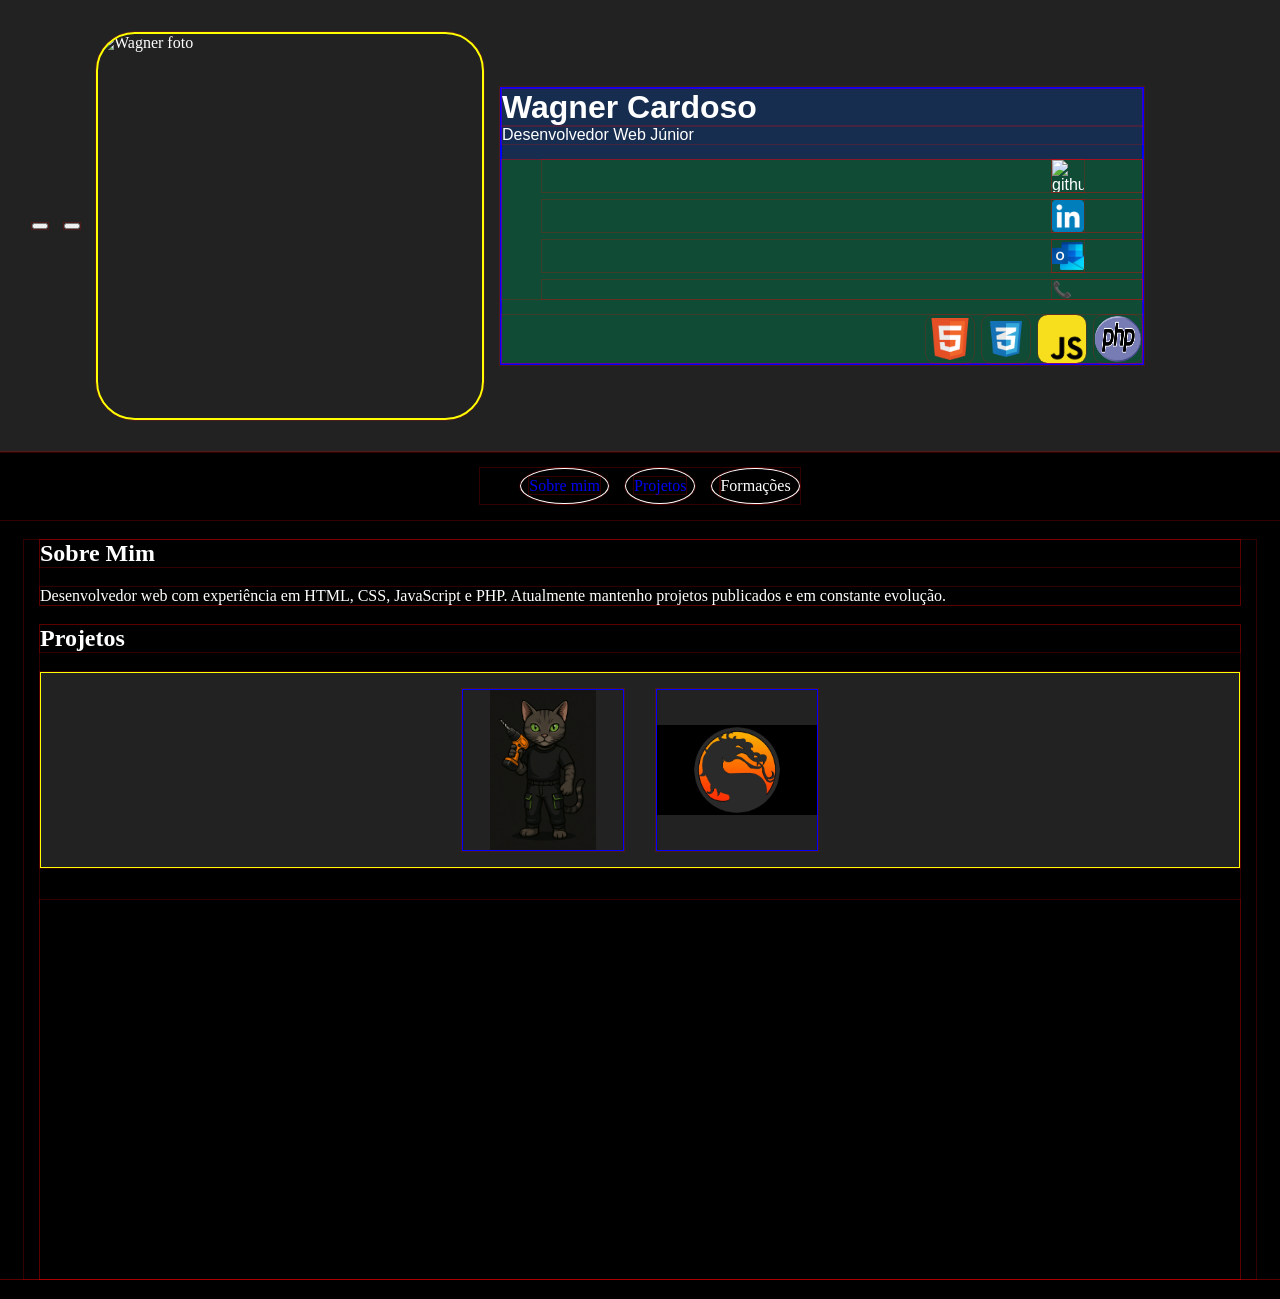
==== portfolio.html @ 2dee3a79 "Portfólio: Hero fade, sections fade concluídos, botao de idioma funcionando!" ====
<!DOCTYPE html>
<html lang="en">
    <head>
        <meta charset="UTF-8">
        <meta name="viewport" content="width=device-width, initial-scale=1.0">
        <link rel="stylesheet" href="portfolio.css">
        <title>Wagner Cardoso - Portfólio</title>
    </head>
    <body>
        
        <header class="hero" id="hero">
            <button data-language="pt"></button>
            <button data-language="en"></button>
            <img src="imagens/github.png" id="hero-image" alt="Wagner foto">

            <div class="hero-feats">
                <h1>Wagner Cardoso</h1>
                <p id="languages-p">Desenvolvedor Web Júnior</p>
                <div class="hero-links">
                    <ul>
                        <li>
                            <a href="https://github.com/wagner-lc">
                                <img src="imagens/github.png" title= "GitHub" alt="github logo">
                                <span>https://github.com/wagner-lc</span>
                            </a>
                        </li>
                        <li>
                            <a href="https://www.linkedin.com/in/wagnercardoso7/">
                                <img src="imagens/linkedin.webp" title= "LinkedIn" alt="linkedin logo">
                                <span>https://www.linkedin.com/in/wagnercardoso7/</span>
                            </a>
                        </li>
                        <li>
                            <div class="links">
                                <img src="imagens/outlook.webp" title= "E-mail" alt="e-mail outlook">
                                <span> wagnerlc07@hotmail.com</span>
                            </div>
                        </li>
                        <li>
                            <div class="links" title="Contato">📞 
                                <span> +351 932 315 890</span>
                            </div>
                        </li>
                    </ul>
                    <div class="tech">
                        <img src="imagens/html.webp" title= "HTML" alt="html">
                        <img src="imagens/css.webp" title= "CSS" alt="css">
                        <img src="imagens/js.webp" title= "JavaScript" alt="js">
                        <img src="imagens/php.webp" title= "PHP" alt="php">
                    </div>
                </div>
            </div>
        </header>
        <nav class="menu-nav" id="menu-nav">
            <ul>
                <li><a href="#about" title="Sobre mim" class="about-title">Sobre mim</a></li>
                <li><a href="#projects" title="Projetos" class="project-title">Projetos</a></li>
                <li><a href="#formations" title="Formações"></a>Formações</li>
            </ul>
        </nav>
        <header class="hero-shrink" id="hero-shrink">
            <div class="hero-feats-shrink">
                <h1>Wagner Cardoso</h1>
                <nav class="menu-nav-shrink">
                    <ul>
                        <li><a href="#about" title="Sobre mim" class="about-title">Sobre mim</a></li>
                        <li><a href="#projects" title="Projetos" class="project-title">Projetos</a></li>
                        <li><a href="#formations" title="Formações"></a>Formações</li>
                    </ul>
                </nav>
                <div class="hero-links-shrink">
                    <ul>
                        <li>
                            <a href="https://github.com/wagner-lc">
                                <img src="imagens/github.png" title= "wagner-lc" alt="github logo">
                            </a>
                        </li>
                        <li>
                            <a href="https://www.linkedin.com/in/wagnercardoso7/">
                                <img src="imagens/linkedin.webp" title= "wagnercardoso7" alt="linkedin logo">
                            </a>
                        </li>
                        <li>
                            <div class="links-shrink">
                                <img src="imagens/outlook.webp" title= "wagnerlc07@hotmail.com" alt="e-mail outlook">
                            </div>
                        </li>
                        <li>
                            <div class="links-shrink" title="+351 932 315 890">📞 
                            </div>
                        </li>
                    </ul>
                </div>
            </div>

        </header>
        <main>
            <section class="about" id="about">
                <h2>Sobre Mim</h2>
                <p>
                    Desenvolvedor web com experiência em HTML,
                    CSS, JavaScript e PHP. Atualmente mantenho
                    projetos publicados e em constante evolução.
                </p>
            </section>

            <section id="projects" class="projects">

                <h2>Projetos</h2>

                <section class="project-card">

                    <img
                        src="imagens/gatman.jpeg"
                        data-project="gatman"
                    >

                    <img
                        src="imagens/wortal-kombat.png"
                        data-project="wortalkombat"
                    >

                </section>
                <section class="project-details">

                    <h3 id="project-title" class="project-part"></h3>
                    <div id="project-gallery" class="project-part">
                        <img id="gallery-preview">
                        <div id="gallery-preview-text" class="gallery-part"></div>
                    </div>
                    <div id="gallery-thumbs" class="project-part"></div>
                    <div id="project-tech" class="project-part"></div>
                    <div class="project-links project-part" >
                        <a id="project-site" target="_blank">Ver Site</a>
                        <a id="project-github" target="_blank">GitHub</a>
                    </div>

                </section>
            </section>
        </main>
        
    </body>
    <script src="portfolio.js"></script>
</html>
---- portfolio.css ----
/* ==========================
   ROOT
========================== */

:root {

  /* cores */
  --cor-azul: #007bff;
  --cor-verde: #3ab826;
  --cor-verde-hover: #29801c;
  --cor-vermelho: #dc3545;
  --cor-vermelho-hover: #92242f;
  --cor-amarelo: yellow;
  --cor-amarelo-hover: #926f06;
  --cor-preto: black;
  --cor-branco: #ffffff;
  --cor-cinza: #f0f0f0;
  --cor-cinza-hover: #2f2f2f;
  --cor-header: black;
  --cor-form: white;
  --cor-form2: #f0f0f0;
  --cor-font: black;
  --cor-ending-p:#2424246a;

  /* ------------------ Espaçamentos ------------------ */
  --space-no: 0;
  --space-2xs: 0.25rem;
  --space-xs: 0.5rem;
  --space-sm: 1rem;
  --space-md: 1.5rem;
  --space-lg: 2rem;

  /* ------------------ Estrutura ------------------ */
  --header-h: clamp(3rem, 8vw, 10rem);
  --header-h-shrink: 2.5rem;

  --menu-h: 2rem;
  --menu-h-shrink: 1.5rem;

/* ------------------ Tipografia ------------------ */
--font-title: clamp(1.2rem, 2.5vw, 2rem);
--font-subtitle: clamp(1rem, 2vw, 1.4rem);
--font-intro: clamp(0.9rem, 2vw, 1.5rem);
--font-ending: clamp(0.7rem, 2vw, 1.5rem);
--font-text: 1rem;
--font-text-mobile: 0.5rem;

--lh-tight: 1.2;
--lh-normal: 1.6;
--lh-loose: 1.75;

--measure-text: 65ch;
--measure-title: 30ch;

--gap-1: 1rem;
--gap-2: 2rem;
--gap-3: 3rem;
/* ------------------ Layout ------------------ */
  --layout-gap: var(--space-xs);
  --container-max: 1200px;
  --layout-max: 1200px;
  --layout-padding: min(1rem, 4vw);
  --float-size: 5rem;
  --float-size-mk-2: 6rem;
  --header-secao-mobile: 0rem;
  --header-secao-shrink: 5rem;

  --hero-height-shrink: 4rem;
}

/* ==========================
   BODY / LAYOUT
========================== */

*{
    outline:1px solid rgba(255,0,0,.2);
}
html {
    scroll-behavior: smooth;
}
body {
  background: var(--cor-preto);
  color: var(--cor-branco);
  margin: 0;
  /*overflow-x: hidden;*/
  max-width: 100%;
  width: 100%;
}

main{

    max-width:1200px;
    margin:auto;
    padding:0 var(--space-sm);

}
/* ==========================
   HERO
========================== */

.hero {
  display: flex;
  align-items: center;
  justify-content: flex-start;
  gap: var(--gap-1);

  width: 100%;
  max-width: 100%;
  overflow: hidden;

  margin: 0 auto;
  padding: 2rem;

  transition: .3s ease;
  
}
#hero-image{
  border: solid 2px yellow;
  width: 30%;
  aspect-ratio: 1;
  border-radius: 10%;
}

.hero p, .hero h1{
  margin: 0;
}

.hero-feats{
  border: solid 2px blue;
  width: 50%;
  font-family: Arial, Helvetica, sans-serif;
}

.hero-links li{
  display: flex;
  align-items: center;
  justify-content: flex-end;
  margin: 0.5rem 0;
  list-style: none;
}

.hero-links a, .links {
  display: flex;
  align-items: center;
  justify-content: space-between;
  width: 15%;

  color: var(--cor-branco);
  margin: 0;

  text-decoration: none;
  
}

.hero-links img{
  width: 32px;
  aspect-ratio: 1;
}

.hero-links a span, .links span {
  width: 100%;
  overflow: hidden;
  white-space: nowrap;
  opacity: 0;
  transform: translateX(10px);
  transition: opacity 0.3s ease, transform 0.3s ease;
}

.tech{
  display: flex;
  justify-content: flex-end;
  gap: 0.5rem;
}

.tech img {
  width: 48px;
  aspect-ratio: 1;
  border-radius: 20%;
}
/* ==========================
   NAV
========================== */
.hero-nav {
  display: none;
}

.menu-nav{
  display: flex;
  align-items: center;
  justify-content: center;

  transition: .3s ease;
}

.menu-nav a{
  text-decoration: none;
}

.menu-nav ul{
  display: flex;
  flex-direction: row;

  gap: var(--gap-1);
  
  list-style: none;
}

.menu-nav li{
  border: solid 1px;
  padding: 0.5rem;
  border-radius: 80%;
}
.hero{
    background:#222;
}

.hero-feats{
    background:#0044aa55;
}

.hero-links{
    background:#00880055;
}

.hero-nav{
    background:#aa880055;
}
/* ==========================
   SHRINK
========================== */
.hero:not(.shrink) .hero-links a:hover,
.hero:not(.shrink) .links:hover {
    width: 15rem;
}

.hero:not(.shrink) .hero-links a:hover span,
.hero:not(.shrink) .links:hover span {
    opacity: 1;
    transform: translateX(0);
}

#hero-shrink{
  position: fixed;
  top: 0;
  left: 0;
  z-index: 10;

  max-width: 100%;
  width: 100%;
  height: auto;

  opacity: 0;
  visibility: hidden;
  pointer-events: none;
  white-space: nowrap;

  transition:
    opacity .3s ease,
    visibility .3s ease,
    padding .35s ease,
    gap .35s ease,
    background-color .35s ease;

    background-color: #111;
    
}

.hero-feats-shrink{
  display:flex;
  flex-direction:row;
  justify-content:space-between;
  align-items:center;
  width:100%;
  height: 3rem;
  
}
.hero-shrink h1 {
  font-size: 1rem;
  margin-left: 0;
  margin-top: 0;
}

.hero-links-shrink{
  display: flex;
  flex-direction: row;
  width: 100%;

  text-decoration: none;
}

.hero-links-shrink img{
  max-width: 2rem;
  aspect-ratio: 1;
}


.hero-feats-shrink ul{
  display: flex;
  flex-direction: row;
  gap: 0.5rem;
  
  list-style: none;
  
}
.hero-feats-shrink a{
  text-decoration: none;
  color: var(--cor-branco);
}

#hero-shrink.show{
  opacity: 1;
  visibility: visible;
  pointer-events: auto;
}
#hero{
    transition: opacity .3s ease;
}

#hero.hide, #menu-nav.hide{
    opacity: 0;
}
/* ==========================
   SECTIONS
========================== */
h3 {
  margin-top: 32px;
  text-align: center;
  font-size: 2rem;
}
/*
.about {
  text-align: center;
  font-size: 1.2rem;
  scroll-margin-top: 4rem;
  opacity: 0;  
}
.about.show{
  transition:
    opacity .3s ease,
    visibility .3s ease,
    padding .35s ease,
    gap .35s ease,
    background-color .35s ease;
  opacity: 1;
}*/
section{

    opacity:0;

    transform:translateY(30px);

    transition:.6s ease;

}

section.show{

    opacity:1;

    transform:translateY(0);

}
/*------------------Projects---------------------------*/
#project-image {
  width: 20%;
  max-width: 600px;
  height: auto;
  display: block;
}

#project-description {
  margin-top: 16px;
  text-align: center;
  font-size: 1.2rem;
}

#project-tech {
  display: flex;
  justify-content: center;
  gap: 16px;
  margin-top: 16px;
}

#project-tech  img {
  width: 48px;
  height: 48px;
  object-fit: contain;
}

#project-site, #project-github {
  display: inline-block;
  margin: 16px;
  padding: 8px 16px;
  background-color: yellow;
  color: black;
  text-decoration: none;
  border-radius: 4px;
  transition: background-color 0.3s ease;
}


/*Galeria*/ 
.project-card {
  background: #222;
  border: 1px solid yellow;
  display: flex;
  align-items: center;
  justify-content: center;
}

.project-figcaption {
  display: flex;
  flex-direction: column;
  justify-content: center;
  border: 1px solid green;
  align-items: center;
}

.project-card img {
  width: 10rem;
  height: 10rem;
  object-fit: contain;
  justify-content: space-between;
  display: flex;
  border: 1px solid blue;
  margin: 1rem;
}

#project-gallery{
  display: flex;
  justify-content: center;
  align-items: center;
  border: 1px solid red;
}
#gallery-preview-container{
  display: flex;
  justify-content: center;
  align-items: center;
  height: 30rem;
  border: 1px solid purple;
}

#gallery-preview{
  width: 60%;
  height: 100%;
  object-fit: contain;
  aspect-ratio: 16 / 9;
  margin: 1rem;
  opacity: 1;
  transition: opacity 0.8s ease, transform 0.8s ease;

}

#gallery-preview-text{
  margin-top: 8px;
  font-size: large;
  text-align: center;
  border: solid red;
  width: 100%;
  height: 100%;
  overflow-y: scroll;
  scrollbar-width: none;
  margin: 1rem;
  padding: 1rem;
  opacity: 1;
  transform: translateY(0);
  transition:
      opacity .25s ease,
      transform .25s ease;
}
#gallery-preview-text.fade {
    opacity: 0;
    transform: translateY(-10px);
}

#gallery-preview-container p{
  margin-top: 8px;
  font-size: large;
  text-align: center;
  width: 40%;
}
.fade {
  opacity: 0 !important;

}

#gallery-thumbs{
  display: flex;
  gap: 8px;
  justify-content: center;
  align-items: center;
  margin-top: 16px;
}

#gallery-thumbs img {
  width: 6rem;
  height: 4rem;
  object-fit: contain;
  cursor: pointer;
  border: solid 0.5px;
}

#gallery-thumbs p {
  display: none;
}

.project-links {
  display: flex;
  justify-content: center;
  gap: 16px;
  margin-top: 16px;
}

.project-part {
    opacity: 0;
    transform: translateY(20px);
}

.project-part.show {
  opacity: 1;
  transform: translateY(0);
  transition:
      opacity .6s ease,
      transform .6s ease;
}

/*Hero

*{
    outline:1px solid rgba(255,0,0,.2);
}

body {
  background: var(--cor-preto);
  color: var(--cor-branco);
  margin: 0;
  /*overflow-x: hidden;
}

img {
  max-width: 100%;
  height: auto;
}

.hero {
  display: flex;
  align-items: center;
  justify-content: center;
}


.hero-links{
    align-items: end;
    justify-content: flex-end;
    display: flex;
    flex-direction: column;
}

.hero-links p{
    font-size: var(--font-intro);
    margin: 0;
    padding: 0;
/*
        opacity:1;
    transform:translateY(0);

    transition:
        opacity .3s ease,
        transform .3s ease;
}

.hero-links ul {
  display: flex;
  flex-direction: column;
  list-style: none;
  padding: 0;
  gap: 1rem;
}

.hero-links li {
  display: flex;
  align-items: center;
  gap: 8px;
  justify-content: flex-end;
}

.hero-links li img {
  width: 24px;
  height: 24px;
  object-fit: contain;
}

.hero-links a, .links {
  display: flex;
  align-items: center;
  justify-content: space-between;
  width: 40px;
  /*overflow: hidden;
  text-decoration: none;
  color: white;
  transition: width 0.3s ease;
}

.hero-links a img {
  width: 32px;
  height: 32px;
  flex-shrink: 0;
  
}

.hero-links a span, .links span {
  white-space: nowrap;
  opacity: 0;
  transform: translateX(10px);
  transition: opacity 0.3s ease, transform 0.3s ease;
}

.hero:not(.shrink) .hero-links a:hover,
.hero:not(.shrink) .links:hover {
    width: 15rem;
}

.hero:not(.shrink) .hero-links a:hover span,
.hero:not(.shrink) .links:hover span {
    opacity: 1;
    transform: translateX(0);
}
.tech {
  display: flex;
  gap: 12px;
  margin-top: 16px;

      opacity:1;
    transform:translateY(0);

    transition:
        opacity .3s ease,
        transform .3s ease;
}

.tech img {
  width: 48px;
  height: 48px;
  object-fit: contain;
}

.hero-nav {
  display: none;
}
 Shrinks  

.hero.shrink, .hero.shrink .hero-links {
  display: flex;
  flex-direction: row;
  height: var(--hero-height-shrink);
  max-width: 100%;
  width: 100%;
  top: 0;
  margin: 0;
  justify-content: space-between;
  align-items: center;
  padding: 0;
  border: solid 1px red;
  background-color: #111;
  z-index: 10;
  gap: 0.5rem;
  white-space: nowrap;
  transition:
    padding .35s ease,
    gap .35s ease,
    background-color .35s ease;
}
.hero.shrink{
  position: sticky;
}

.hero.shrink .hero-links nav li a{
  width: auto;
}

.hero.shrink .hero-links a, .hero.shrink .links {
  width: 2rem;
  padding: 0.5rem;
}
.hero.shrink .hero-nav {
  display: flex;
  flex-direction: row;
}
.hero.shrink .hero-nav ul {
  display: flex;
  flex-direction: row;
  list-style: none;
  padding: 0;
}
/*
.hero.shrink img {
  width: 48px;
  height: 48px;
} 

.hero.shrink #hero-image, .hero.shrink .hero-links p, .hero.shrink .tech {
  display: none;
}

.hero.shrink h1 {
  font-size: 1rem;
  margin-left: 0;
  margin-top: 0;
}
.hero.shrink .hero-links ul{
  flex-direction: row;
  gap: 8px;
  margin-top: 0;
}

.hero.shrink .menu-nav {
  display: none;
}





@media (max-width: 700px) {

  .hero{
    display: flex;
    flex-direction: column;
}
#project-gallery{
  display: flex;
  flex-direction: column;
}

.gallery-preview-container{
  flex-direction: column;
}
#gallery-preview{
  width: 100%;
  height: auto;  
}
}
*/
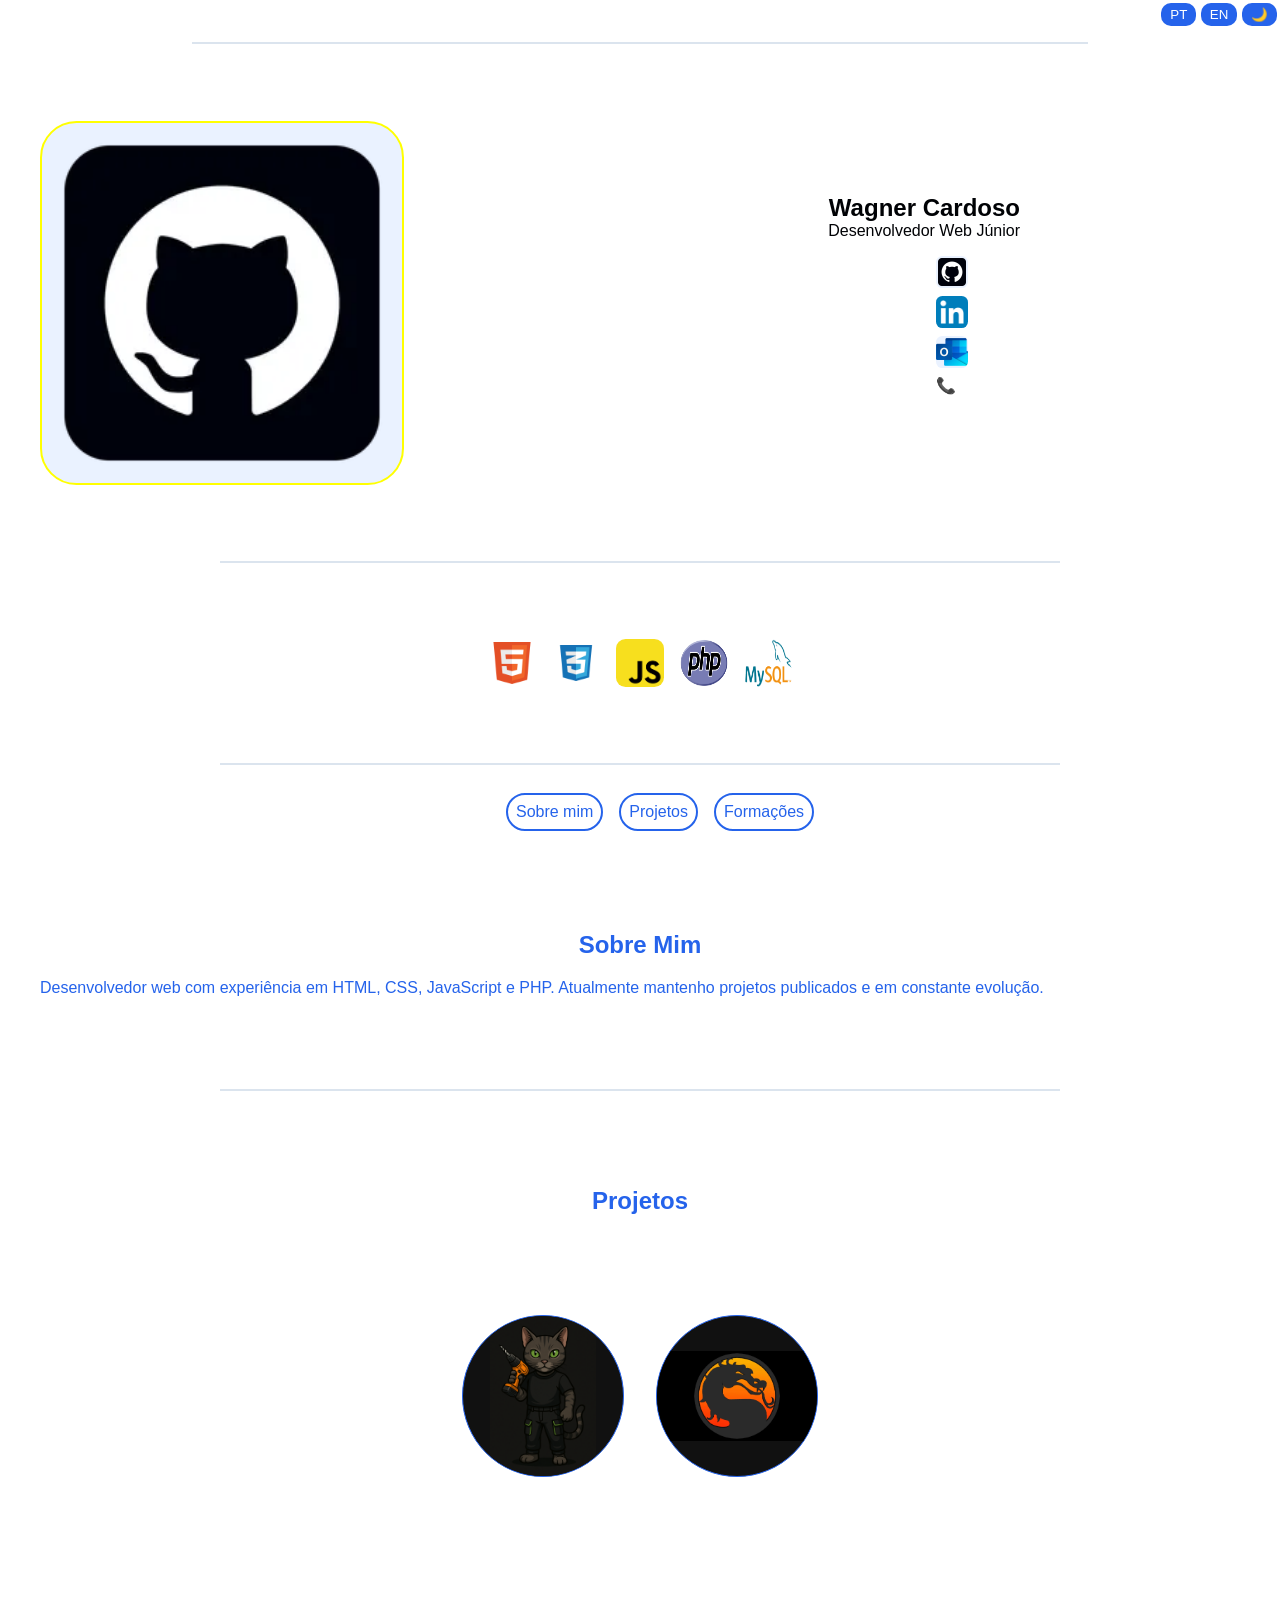
==== commit 6d527d12: "Portfólio: Início de CSS fase final." ====
--- a/portfolio.html
+++ b/portfolio.html
@@ -8,56 +8,15 @@
     </head>
     <body>
         
-        <header class="hero" id="hero">
-            <button data-language="pt"></button>
-            <button data-language="en"></button>
-            <img src="imagens/github.png" id="hero-image" alt="Wagner foto">
-
-            <div class="hero-feats">
-                <h1>Wagner Cardoso</h1>
-                <p id="languages-p">Desenvolvedor Web Júnior</p>
-                <div class="hero-links">
-                    <ul>
-                        <li>
-                            <a href="https://github.com/wagner-lc">
-                                <img src="imagens/github.png" title= "GitHub" alt="github logo">
-                                <span>https://github.com/wagner-lc</span>
-                            </a>
-                        </li>
-                        <li>
-                            <a href="https://www.linkedin.com/in/wagnercardoso7/">
-                                <img src="imagens/linkedin.webp" title= "LinkedIn" alt="linkedin logo">
-                                <span>https://www.linkedin.com/in/wagnercardoso7/</span>
-                            </a>
-                        </li>
-                        <li>
-                            <div class="links">
-                                <img src="imagens/outlook.webp" title= "E-mail" alt="e-mail outlook">
-                                <span> wagnerlc07@hotmail.com</span>
-                            </div>
-                        </li>
-                        <li>
-                            <div class="links" title="Contato">📞 
-                                <span> +351 932 315 890</span>
-                            </div>
-                        </li>
-                    </ul>
-                    <div class="tech">
-                        <img src="imagens/html.webp" title= "HTML" alt="html">
-                        <img src="imagens/css.webp" title= "CSS" alt="css">
-                        <img src="imagens/js.webp" title= "JavaScript" alt="js">
-                        <img src="imagens/php.webp" title= "PHP" alt="php">
-                    </div>
-                </div>
+        <header>
+            <div class="header-controls">
+                <button data-language="pt">PT</button>
+                <button data-language="en">EN</button>
+                <button id="theme-button" onchange = "toggleTheme()">🌙</button>
             </div>
         </header>
-        <nav class="menu-nav" id="menu-nav">
-            <ul>
-                <li><a href="#about" title="Sobre mim" class="about-title">Sobre mim</a></li>
-                <li><a href="#projects" title="Projetos" class="project-title">Projetos</a></li>
-                <li><a href="#formations" title="Formações"></a>Formações</li>
-            </ul>
-        </nav>
+        <div class="divider"></div>
+<!-- Header shrinked-->
         <header class="hero-shrink" id="hero-shrink">
             <div class="hero-feats-shrink">
                 <h1>Wagner Cardoso</h1>
@@ -91,22 +50,79 @@
                         </li>
                     </ul>
                 </div>
+                <div class="header-controls">
+                    <button data-language="pt">PT</button>
+                    <button data-language="en">EN</button>
+                    <button id="theme-button2" onchange = "toggleTheme()">🌙</button>
+                </div>
             </div>
-
         </header>
         <main>
+            <section class="hero" id="hero">
+                <img src="imagens/github.png" id="hero-image" alt="Wagner foto">
+
+                <div class="hero-feats">
+                    <h1>Wagner Cardoso</h1>
+                    <p id="languages-p">Desenvolvedor Web Júnior</p>
+                    <div class="hero-links">
+                        <ul>
+                            <li>
+                                <a href="https://github.com/wagner-lc">
+                                    <img src="imagens/github.png" title= "GitHub" alt="github logo">
+                                    <span>https://github.com/wagner-lc</span>
+                                </a>
+                            </li>
+                            <li>
+                                <a href="https://www.linkedin.com/in/wagnercardoso7/">
+                                    <img src="imagens/linkedin.webp" title= "LinkedIn" alt="linkedin logo">
+                                    <span>https://www.linkedin.com/in/wagnercardoso7/</span>
+                                </a>
+                            </li>
+                            <li>
+                                <div class="links">
+                                    <img src="imagens/outlook.webp" title= "E-mail" alt="e-mail outlook">
+                                    <span> wagnerlc07@hotmail.com</span>
+                                </div>
+                            </li>
+                            <li>
+                                <div class="links" title="Contato">📞 
+                                    <span> +351 932 315 890</span>
+                                </div>
+                            </li>
+                        </ul>
+
+                    </div>
+                </div>
+            </section>
+            <div class="divider"></div>
+            <section class="tech">
+                <img src="imagens/html.webp" title= "HTML" alt="html">
+                <img src="imagens/css.webp" title= "CSS" alt="css">
+                <img src="imagens/js.webp" title= "JavaScript" alt="js">
+                <img src="imagens/php.webp" title= "PHP" alt="php">
+                <img src="imagens/mysql.png" title= "MySql" alt="php">
+            </section>
+            <div class="divider"></div>
+            <nav class="menu-nav" id="menu-nav">
+                <ul>
+                    <li><a href="#about" title="Sobre mim" class="about-title">Sobre mim</a></li>
+                    <li><a href="#projects" title="Projetos" class="project-title">Projetos</a></li>
+                    <li><a href="#formations" title="Formações"></a>Formações</li>
+                </ul>
+            </nav>
+
             <section class="about" id="about">
-                <h2>Sobre Mim</h2>
-                <p>
+                <h2 id="about-h2">Sobre Mim</h2>
+                <p id="about-p">
                     Desenvolvedor web com experiência em HTML,
                     CSS, JavaScript e PHP. Atualmente mantenho
                     projetos publicados e em constante evolução.
                 </p>
             </section>
-
+            <div class="divider"></div>
             <section id="projects" class="projects">
 
-                <h2>Projetos</h2>
+                <h2 id="projects-h2">Projetos</h2>
 
                 <section class="project-card">
 
--- a/portfolio.css
+++ b/portfolio.css
@@ -4,96 +4,189 @@
 
 :root {
 
-  /* cores */
-  --cor-azul: #007bff;
-  --cor-verde: #3ab826;
-  --cor-verde-hover: #29801c;
-  --cor-vermelho: #dc3545;
-  --cor-vermelho-hover: #92242f;
-  --cor-amarelo: yellow;
-  --cor-amarelo-hover: #926f06;
-  --cor-preto: black;
-  --cor-branco: #ffffff;
-  --cor-cinza: #f0f0f0;
-  --cor-cinza-hover: #2f2f2f;
-  --cor-header: black;
-  --cor-form: white;
-  --cor-form2: #f0f0f0;
-  --cor-font: black;
-  --cor-ending-p:#2424246a;
-
-  /* ------------------ Espaçamentos ------------------ */
-  --space-no: 0;
-  --space-2xs: 0.25rem;
-  --space-xs: 0.5rem;
+/* ==========================
+    Cores
+========================== */
+
+  --cor-primaria: #2563eb;
+  --cor-primaria-hover: #1d4ed8;
+
+  --cor-fundo: #ffffff;
+  --cor-fundo-soft: #eaf2ff;
+  --cor-superficie: #f8fafc;
+  --cor-card: #ffffff;
+
+  --cor-titulo: #000205;
+  --cor-texto: #2563eb;
+  --cor-texto-secundario: #fff;
+
+  --cor-borda: #dbe4ee;
+
+  --cor-sucesso: #3ab826;
+  --cor-erro: #dc3545;
+  --cor-aviso: #eab308;
+
+/* ==========================
+    Layout
+========================== */
+
+  --container-width: 1200px;
+
+  --header-height: 4rem;
+  --hero-height: 22rem;
+  --hero-shrink-height: 4rem;
+
+  --section-spacing: 4rem;
+
+/* ==========================
+    Espaçamentos
+========================== */
+
+  --space-2xs: .25rem;
+  --space-xs: .5rem;
   --space-sm: 1rem;
   --space-md: 1.5rem;
   --space-lg: 2rem;
-
-  /* ------------------ Estrutura ------------------ */
-  --header-h: clamp(3rem, 8vw, 10rem);
-  --header-h-shrink: 2.5rem;
-
-  --menu-h: 2rem;
-  --menu-h-shrink: 1.5rem;
-
-/* ------------------ Tipografia ------------------ */
---font-title: clamp(1.2rem, 2.5vw, 2rem);
---font-subtitle: clamp(1rem, 2vw, 1.4rem);
---font-intro: clamp(0.9rem, 2vw, 1.5rem);
---font-ending: clamp(0.7rem, 2vw, 1.5rem);
---font-text: 1rem;
---font-text-mobile: 0.5rem;
-
---lh-tight: 1.2;
---lh-normal: 1.6;
---lh-loose: 1.75;
-
---measure-text: 65ch;
---measure-title: 30ch;
-
---gap-1: 1rem;
---gap-2: 2rem;
---gap-3: 3rem;
-/* ------------------ Layout ------------------ */
-  --layout-gap: var(--space-xs);
-  --container-max: 1200px;
-  --layout-max: 1200px;
-  --layout-padding: min(1rem, 4vw);
-  --float-size: 5rem;
-  --float-size-mk-2: 6rem;
-  --header-secao-mobile: 0rem;
-  --header-secao-shrink: 5rem;
-
-  --hero-height-shrink: 4rem;
-}
-
+  --space-xl: 3rem;
+  --space-2xl: 5rem;
+
+/* ==========================
+    Gaps
+========================== */
+
+  --gap-sm: .5rem;
+  --gap-md: 1rem;
+  --gap-lg: 2rem;
+  --gap-xl: 3rem;
+
+/* ==========================
+    Bordas
+========================== */
+
+  --radius-sm: .5rem;
+  --radius-md: 1rem;
+  --radius-lg: 1.5rem;
+  --radius-pill: 999px;
+
+/* ==========================
+    Sombras
+========================== */
+
+  --shadow-sm: 0 2px 8px rgba(0,0,0,.06);
+  --shadow-md: 0 8px 24px rgba(0,0,0,.08);
+  --shadow-lg: 0 16px 40px rgba(0,0,0,.12);
+
+/* ==========================
+    Tipografia
+========================== */
+
+  --font-title: clamp(2rem, 5vw, 3.5rem);
+  --font-h2: clamp(1.6rem, 3vw, 2.3rem);
+  --font-subtitle: clamp(1rem, 2vw, 1.3rem);
+
+  --font-text: 1rem;
+  --font-small: .875rem;
+
+  --line-height: 1.6;
+
+  --measure-text: 65ch;
+
+/* ==========================
+    Transições
+========================== */
+
+  --transition-fast: .2s ease;
+  --transition: .3s ease;
+  --transition-slow: .5s ease;
+
+}
+
+body.dark {
+    /* dark */
+
+  --cor-primaria: #fff;
+  --cor-primaria-hover: #c6c8cd;
+
+  --cor-fundo: #111;
+  --cor-fundo-soft: #eaf2ff;
+  --cor-superficie: #f8fafc;
+  --cor-card: #222;
+
+  --cor-titulo: #fff;
+  --cor-texto: #fff;
+  --cor-texto-secundario: #000205;
+
+  --cor-borda: #dbe4ee;
+
+  --cor-sucesso: #3ab826;
+  --cor-erro: #dc3545;
+  --cor-aviso: #eab308;
+
+
+}
 /* ==========================
    BODY / LAYOUT
 ========================== */
-
+/*
 *{
     outline:1px solid rgba(255,0,0,.2);
-}
+}*/
 html {
     scroll-behavior: smooth;
 }
 body {
-  background: var(--cor-preto);
-  color: var(--cor-branco);
+  background: var(--cor-fundo);
+  color: var(--cor-primaria);
   margin: 0;
+  padding: 0;
   /*overflow-x: hidden;*/
   max-width: 100%;
   width: 100%;
+  font-family: Arial, Helvetica, sans-serif;
+
 }
 
 main{
-
-    max-width:1200px;
-    margin:auto;
-    padding:0 var(--space-sm);
-
-}
+  max-width:1200px;
+  margin:auto;
+  padding:0 var(--space-sm);
+
+}
+.container{
+
+  max-width:var(--container-width);
+
+  margin:auto;
+
+  padding-inline:var(--space-md);
+
+}
+.divider {
+  width: 70%;
+  height: 2px;
+  background: #dbe4ee;
+  margin: 1% 15%;
+}
+
+/* ==========================
+   HEADER
+========================== */
+
+header {
+  display: flex;
+  align-items: center;
+  justify-content: flex-end;
+  padding: 0.2rem;
+}
+
+.header-controls button{
+  background-color: var(--cor-primaria);
+  border-radius: 10px;
+  border: solid transparent;
+  color: var(--cor-texto-secundario);
+  cursor: pointer;
+}
+
 /* ==========================
    HERO
 ========================== */
@@ -102,14 +195,13 @@
   display: flex;
   align-items: center;
   justify-content: flex-start;
-  gap: var(--gap-1);
-
+  gap: var(--gap-md);
+  background-color: var(--cor-fundo);
   width: 100%;
   max-width: 100%;
   overflow: hidden;
 
   margin: 0 auto;
-  padding: 2rem;
 
   transition: .3s ease;
   
@@ -119,16 +211,20 @@
   width: 30%;
   aspect-ratio: 1;
   border-radius: 10%;
+  background-color: var(--cor-fundo-soft);
 }
 
 .hero p, .hero h1{
   margin: 0;
+  color: var(--cor-titulo);
+  justify-content: flex-end;
+  display: flex;
 }
 
 .hero-feats{
-  border: solid 2px blue;
   width: 50%;
-  font-family: Arial, Helvetica, sans-serif;
+
+  color: var(--cor-texto-secundario);
 }
 
 .hero-links li{
@@ -149,12 +245,14 @@
   margin: 0;
 
   text-decoration: none;
-  
+ 
 }
 
 .hero-links img{
   width: 32px;
   aspect-ratio: 1;
+  background-color: var(--cor-fundo-soft);
+  border-radius: 20%;
 }
 
 .hero-links a span, .links span {
@@ -164,18 +262,26 @@
   opacity: 0;
   transform: translateX(10px);
   transition: opacity 0.3s ease, transform 0.3s ease;
-}
-
-.tech{
-  display: flex;
-  justify-content: flex-end;
-  gap: 0.5rem;
-}
-
-.tech img {
-  width: 48px;
-  aspect-ratio: 1;
-  border-radius: 20%;
+  color: var(--cor-primaria);
+}
+
+
+.switch{
+
+    width:60px;
+    height:30px;
+
+}
+.switch{
+
+    width:60px;
+    height:30px;
+
+}
+body.dark .switch::before{
+
+    transform:translateX(30px);
+
 }
 /* ==========================
    NAV
@@ -194,43 +300,45 @@
 
 .menu-nav a{
   text-decoration: none;
+  color: var(--cor-primaria);
 }
 
 .menu-nav ul{
   display: flex;
   flex-direction: row;
 
-  gap: var(--gap-1);
+  gap: var(--gap-md);
   
   list-style: none;
 }
 
 .menu-nav li{
-  border: solid 1px;
+  width: auto;
+  border: solid 2px;
   padding: 0.5rem;
-  border-radius: 80%;
-}
-.hero{
-    background:#222;
-}
-
-.hero-feats{
-    background:#0044aa55;
-}
-
-.hero-links{
-    background:#00880055;
-}
-
-.hero-nav{
-    background:#aa880055;
+  border-radius: 20px;
+  background-color: var(--cor-fundo);
+  color: var(--cor-primaria);
+  cursor: pointer;
+}
+
+/* ==========================
+  HOVER
+========================== */
+.menu-nav li:hover, .menu-nav a:hover, .menu-nav-shrink li:hover {
+  background-color: var(--cor-primaria);
+  color: var(--cor-fundo);
+
+}
+.header-controls button:hover{
+  background-color: var(--cor-primaria-hover);
 }
 /* ==========================
    SHRINK
 ========================== */
 .hero:not(.shrink) .hero-links a:hover,
 .hero:not(.shrink) .links:hover {
-    width: 15rem;
+    width: 17rem;
 }
 
 .hero:not(.shrink) .hero-links a:hover span,
@@ -255,14 +363,14 @@
   white-space: nowrap;
 
   transition:
-    opacity .3s ease,
-    visibility .3s ease,
-    padding .35s ease,
-    gap .35s ease,
-    background-color .35s ease;
-
-    background-color: #111;
-    
+  opacity .3s ease,
+  visibility .3s ease,
+  padding .35s ease,
+  gap .35s ease,
+  background-color .35s ease;
+
+  background-color: var(--cor-fundo);
+
 }
 
 .hero-feats-shrink{
@@ -276,16 +384,24 @@
 }
 .hero-shrink h1 {
   font-size: 1rem;
-  margin-left: 0;
-  margin-top: 0;
-}
-
+  margin: 0
+}
+
+.menu-nav-shrink li{
+  border: solid 2px;
+  padding: 0.3rem;
+  border-radius: 20px;
+  background-color: var(--cor-fundo);
+  color: var(--cor-primaria);
+  cursor: pointer;
+}
 .hero-links-shrink{
   display: flex;
   flex-direction: row;
   width: 100%;
 
   text-decoration: none;
+  
 }
 
 .hero-links-shrink img{
@@ -300,7 +416,6 @@
   gap: 0.5rem;
   
   list-style: none;
-  
 }
 .hero-feats-shrink a{
   text-decoration: none;
@@ -322,34 +437,34 @@
 /* ==========================
    SECTIONS
 ========================== */
+.tech{
+  display: flex;
+  justify-content: center;
+  gap: 1rem;
+}
+
+.tech img {
+  width: 48px;
+  aspect-ratio: 1;
+  border-radius: 20%;
+}
+
+h2{
+  text-align: center;
+}
 h3 {
   margin-top: 32px;
   text-align: center;
   font-size: 2rem;
 }
-/*
-.about {
-  text-align: center;
-  font-size: 1.2rem;
-  scroll-margin-top: 4rem;
-  opacity: 0;  
-}
-.about.show{
-  transition:
-    opacity .3s ease,
-    visibility .3s ease,
-    padding .35s ease,
-    gap .35s ease,
-    background-color .35s ease;
-  opacity: 1;
-}*/
+
 section{
-
-    opacity:0;
-
-    transform:translateY(30px);
-
-    transition:.6s ease;
+  text-align: justify;
+  padding-block: var(--section-spacing);
+  opacity:0;
+
+  transform:translateY(30px);
+  transition:.6s ease;
 
 }
 
@@ -391,8 +506,8 @@
   display: inline-block;
   margin: 16px;
   padding: 8px 16px;
-  background-color: yellow;
-  color: black;
+  background-color: var(--cor-fundo);
+  color: var(--cor-primaria);
   text-decoration: none;
   border-radius: 4px;
   transition: background-color 0.3s ease;
@@ -401,8 +516,7 @@
 
 /*Galeria*/ 
 .project-card {
-  background: #222;
-  border: 1px solid yellow;
+
   display: flex;
   align-items: center;
   justify-content: center;
@@ -422,22 +536,25 @@
   object-fit: contain;
   justify-content: space-between;
   display: flex;
-  border: 1px solid blue;
+  border: 1px solid var(--cor-primaria);
+  border-radius: 50%;
+  background-color: #111;
   margin: 1rem;
+  cursor: pointer;
+  
 }
 
 #project-gallery{
   display: flex;
   justify-content: center;
   align-items: center;
-  border: 1px solid red;
-}
+}
+
 #gallery-preview-container{
   display: flex;
   justify-content: center;
   align-items: center;
   height: 30rem;
-  border: 1px solid purple;
 }
 
 #gallery-preview{
@@ -455,7 +572,6 @@
   margin-top: 8px;
   font-size: large;
   text-align: center;
-  border: solid red;
   width: 100%;
   height: 100%;
   overflow-y: scroll;
@@ -524,220 +640,4 @@
       transform .6s ease;
 }
 
-/*Hero
-
-*{
-    outline:1px solid rgba(255,0,0,.2);
-}
-
-body {
-  background: var(--cor-preto);
-  color: var(--cor-branco);
-  margin: 0;
-  /*overflow-x: hidden;
-}
-
-img {
-  max-width: 100%;
-  height: auto;
-}
-
-.hero {
-  display: flex;
-  align-items: center;
-  justify-content: center;
-}
-
-
-.hero-links{
-    align-items: end;
-    justify-content: flex-end;
-    display: flex;
-    flex-direction: column;
-}
-
-.hero-links p{
-    font-size: var(--font-intro);
-    margin: 0;
-    padding: 0;
-/*
-        opacity:1;
-    transform:translateY(0);
-
-    transition:
-        opacity .3s ease,
-        transform .3s ease;
-}
-
-.hero-links ul {
-  display: flex;
-  flex-direction: column;
-  list-style: none;
-  padding: 0;
-  gap: 1rem;
-}
-
-.hero-links li {
-  display: flex;
-  align-items: center;
-  gap: 8px;
-  justify-content: flex-end;
-}
-
-.hero-links li img {
-  width: 24px;
-  height: 24px;
-  object-fit: contain;
-}
-
-.hero-links a, .links {
-  display: flex;
-  align-items: center;
-  justify-content: space-between;
-  width: 40px;
-  /*overflow: hidden;
-  text-decoration: none;
-  color: white;
-  transition: width 0.3s ease;
-}
-
-.hero-links a img {
-  width: 32px;
-  height: 32px;
-  flex-shrink: 0;
-  
-}
-
-.hero-links a span, .links span {
-  white-space: nowrap;
-  opacity: 0;
-  transform: translateX(10px);
-  transition: opacity 0.3s ease, transform 0.3s ease;
-}
-
-.hero:not(.shrink) .hero-links a:hover,
-.hero:not(.shrink) .links:hover {
-    width: 15rem;
-}
-
-.hero:not(.shrink) .hero-links a:hover span,
-.hero:not(.shrink) .links:hover span {
-    opacity: 1;
-    transform: translateX(0);
-}
-.tech {
-  display: flex;
-  gap: 12px;
-  margin-top: 16px;
-
-      opacity:1;
-    transform:translateY(0);
-
-    transition:
-        opacity .3s ease,
-        transform .3s ease;
-}
-
-.tech img {
-  width: 48px;
-  height: 48px;
-  object-fit: contain;
-}
-
-.hero-nav {
-  display: none;
-}
- Shrinks  
-
-.hero.shrink, .hero.shrink .hero-links {
-  display: flex;
-  flex-direction: row;
-  height: var(--hero-height-shrink);
-  max-width: 100%;
-  width: 100%;
-  top: 0;
-  margin: 0;
-  justify-content: space-between;
-  align-items: center;
-  padding: 0;
-  border: solid 1px red;
-  background-color: #111;
-  z-index: 10;
-  gap: 0.5rem;
-  white-space: nowrap;
-  transition:
-    padding .35s ease,
-    gap .35s ease,
-    background-color .35s ease;
-}
-.hero.shrink{
-  position: sticky;
-}
-
-.hero.shrink .hero-links nav li a{
-  width: auto;
-}
-
-.hero.shrink .hero-links a, .hero.shrink .links {
-  width: 2rem;
-  padding: 0.5rem;
-}
-.hero.shrink .hero-nav {
-  display: flex;
-  flex-direction: row;
-}
-.hero.shrink .hero-nav ul {
-  display: flex;
-  flex-direction: row;
-  list-style: none;
-  padding: 0;
-}
-/*
-.hero.shrink img {
-  width: 48px;
-  height: 48px;
-} 
-
-.hero.shrink #hero-image, .hero.shrink .hero-links p, .hero.shrink .tech {
-  display: none;
-}
-
-.hero.shrink h1 {
-  font-size: 1rem;
-  margin-left: 0;
-  margin-top: 0;
-}
-.hero.shrink .hero-links ul{
-  flex-direction: row;
-  gap: 8px;
-  margin-top: 0;
-}
-
-.hero.shrink .menu-nav {
-  display: none;
-}
-
-
-
-
-
-@media (max-width: 700px) {
-
-  .hero{
-    display: flex;
-    flex-direction: column;
-}
-#project-gallery{
-  display: flex;
-  flex-direction: column;
-}
-
-.gallery-preview-container{
-  flex-direction: column;
-}
-#gallery-preview{
-  width: 100%;
-  height: auto;  
-}
-}
-*/+@media (max-width:768px){}
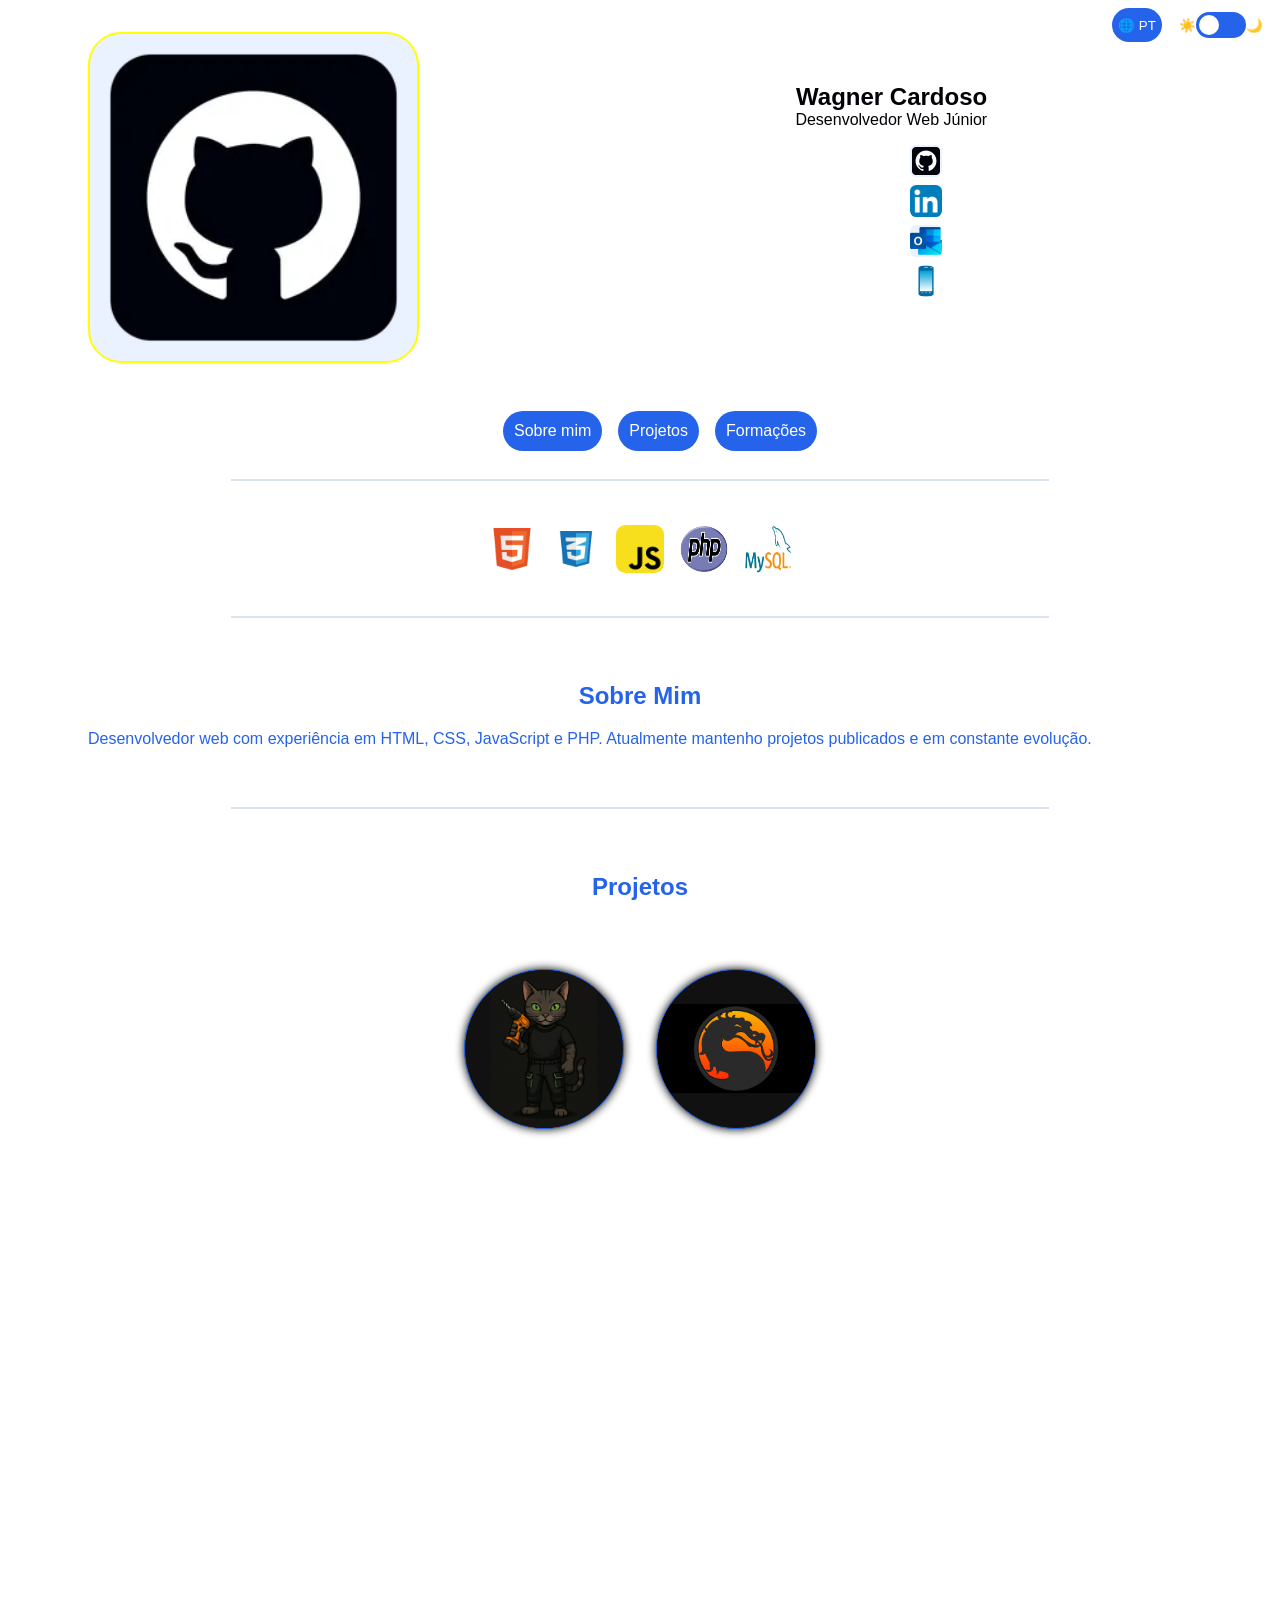
==== commit 6a808019: "Portfólio: Início de responsividade!" ====
--- a/portfolio.html
+++ b/portfolio.html
@@ -6,27 +6,21 @@
         <link rel="stylesheet" href="portfolio.css">
         <title>Wagner Cardoso - Portfólio</title>
     </head>
-    <body>
-        
-        <header>
-            <div class="header-controls">
-                <button data-language="pt">PT</button>
-                <button data-language="en">EN</button>
-                <button id="theme-button" onchange = "toggleTheme()">🌙</button>
+    <body>        
+            <div class="site-controls">
+                <button id="language-button" title="Mudar idioma">🌐 PT</button>
+                <button id="theme-button" title="Mudar iluminação">
+                    <span>☀️</span>
+                    <div class="theme-switch">
+                        <div class="theme-ball"></div>
+                    </div>
+                    <span>🌙</span>
+                </button>
             </div>
-        </header>
-        <div class="divider"></div>
-<!-- Header shrinked-->
+<!-- Hero shrinked-->
         <header class="hero-shrink" id="hero-shrink">
+            <h1>Wagner Cardoso</h1>
             <div class="hero-feats-shrink">
-                <h1>Wagner Cardoso</h1>
-                <nav class="menu-nav-shrink">
-                    <ul>
-                        <li><a href="#about" title="Sobre mim" class="about-title">Sobre mim</a></li>
-                        <li><a href="#projects" title="Projetos" class="project-title">Projetos</a></li>
-                        <li><a href="#formations" title="Formações"></a>Formações</li>
-                    </ul>
-                </nav>
                 <div class="hero-links-shrink">
                     <ul>
                         <li>
@@ -41,20 +35,28 @@
                         </li>
                         <li>
                             <div class="links-shrink">
-                                <img src="imagens/outlook.webp" title= "wagnerlc07@hotmail.com" alt="e-mail outlook">
+                                <a href="mailto:wagnerlc07@hotmail.com">
+                                    <img src="imagens/outlook.webp" title= "wagnerlc07@hotmail.com" alt="Email">
+                                </a>
                             </div>
                         </li>
                         <li>
-                            <div class="links-shrink" title="+351 932 315 890">📞 
+                            <div class="links-shrink">
+                                <a href="tel:+351932315890">
+                                    <img src="imagens/telefone.webp" title="+351 932 315 890" alt="Telefone">
+                                </a>
                             </div>
                         </li>
                     </ul>
                 </div>
-                <div class="header-controls">
-                    <button data-language="pt">PT</button>
-                    <button data-language="en">EN</button>
-                    <button id="theme-button2" onchange = "toggleTheme()">🌙</button>
-                </div>
+                <nav class="menu-nav-shrink">
+                    <ul>
+                        <li><a href="#about" title="Sobre mim" class="about-title">Sobre mim</a></li>
+                        <li><a href="#projects" title="Projetos" class="project-title">Projetos</a></li>
+                        <li><a href="#formations" title="Formações"></a>Formações</li>
+                    </ul>
+                </nav>
+
             </div>
         </header>
         <main>
@@ -85,7 +87,8 @@
                                 </div>
                             </li>
                             <li>
-                                <div class="links" title="Contato">📞 
+                                <div class="links">
+                                    <img src="imagens/telefone.webp" title="Contato" alt="telefone de contato"> 
                                     <span> +351 932 315 890</span>
                                 </div>
                             </li>
@@ -94,6 +97,13 @@
                     </div>
                 </div>
             </section>
+            <nav class="menu-nav" id="menu-nav">
+                <ul>
+                    <li><a href="#about" title="Sobre mim" class="about-title">Sobre mim</a></li>
+                    <li><a href="#projects" title="Projetos" class="project-title">Projetos</a></li>
+                    <li><a href="#formations" title="Formações"></a>Formações</li>
+                </ul>
+            </nav>
             <div class="divider"></div>
             <section class="tech">
                 <img src="imagens/html.webp" title= "HTML" alt="html">
@@ -103,14 +113,6 @@
                 <img src="imagens/mysql.png" title= "MySql" alt="php">
             </section>
             <div class="divider"></div>
-            <nav class="menu-nav" id="menu-nav">
-                <ul>
-                    <li><a href="#about" title="Sobre mim" class="about-title">Sobre mim</a></li>
-                    <li><a href="#projects" title="Projetos" class="project-title">Projetos</a></li>
-                    <li><a href="#formations" title="Formações"></a>Formações</li>
-                </ul>
-            </nav>
-
             <section class="about" id="about">
                 <h2 id="about-h2">Sobre Mim</h2>
                 <p id="about-p">
@@ -153,6 +155,8 @@
 
                 </section>
             </section>
+        <div class="divider"></div>
+
         </main>
         
     </body>
--- a/portfolio.css
+++ b/portfolio.css
@@ -21,6 +21,7 @@
   --cor-texto-secundario: #fff;
 
   --cor-borda: #dbe4ee;
+  --cor-borda-box: #000205;
 
   --cor-sucesso: #3ab826;
   --cor-erro: #dc3545;
@@ -117,6 +118,7 @@
   --cor-texto-secundario: #000205;
 
   --cor-borda: #dbe4ee;
+  --cor-borda-box: #fff;
 
   --cor-sucesso: #3ab826;
   --cor-erro: #dc3545;
@@ -131,6 +133,11 @@
 *{
     outline:1px solid rgba(255,0,0,.2);
 }*/
+*,
+*::before,
+*::after{
+  box-sizing:border-box;
+}
 html {
     scroll-behavior: smooth;
 }
@@ -169,22 +176,79 @@
 }
 
 /* ==========================
-   HEADER
-========================== */
-
-header {
-  display: flex;
-  align-items: center;
-  justify-content: flex-end;
-  padding: 0.2rem;
-}
-
-.header-controls button{
+  CONTROLS
+========================== */
+
+.site-controls{
+
+  position:fixed;
+
+  top:0.5rem;
+  right:0.5rem;
+
+  display:flex;
+  gap:.5rem;
+
+  z-index:999;
+}
+
+
+.site-controls button{
   background-color: var(--cor-primaria);
-  border-radius: 10px;
+  border-radius: 20px;
   border: solid transparent;
   color: var(--cor-texto-secundario);
   cursor: pointer;
+}
+#language-button{
+  padding: 0.2rem;
+}
+#theme-button{
+  display: flex;
+  align-items: center;
+  background-color: transparent;
+}
+
+.theme-switch{
+
+  width:50px;
+  height:26px;
+
+  border-radius:20px;
+
+  background-color: var(--cor-primaria);
+  position:relative;
+}
+
+.theme-ball{
+
+  width:20px;
+  height:20px;
+
+  border-radius:50%;
+
+  background:var(--cor-texto-secundario);
+
+  position:absolute;
+
+  top:3px;
+  left:3px;
+
+  transition:.3s;
+}
+
+body.dark .theme-ball{
+  left:27px;
+}
+/* ==========================
+  HEADER
+========================== */
+
+header {
+  display: flex;
+  align-items: center;
+  justify-content: flex-end;
+  padding: 0.2rem;
 }
 
 /* ==========================
@@ -200,7 +264,7 @@
   width: 100%;
   max-width: 100%;
   overflow: hidden;
-
+  padding-right: 20%;
   margin: 0 auto;
 
   transition: .3s ease;
@@ -212,6 +276,7 @@
   aspect-ratio: 1;
   border-radius: 10%;
   background-color: var(--cor-fundo-soft);
+  
 }
 
 .hero p, .hero h1{
@@ -263,26 +328,9 @@
   transform: translateX(10px);
   transition: opacity 0.3s ease, transform 0.3s ease;
   color: var(--cor-primaria);
-}
-
-
-.switch{
-
-    width:60px;
-    height:30px;
-
-}
-.switch{
-
-    width:60px;
-    height:30px;
-
-}
-body.dark .switch::before{
-
-    transform:translateX(30px);
-
-}
+  
+}
+
 /* ==========================
    NAV
 ========================== */
@@ -300,7 +348,7 @@
 
 .menu-nav a{
   text-decoration: none;
-  color: var(--cor-primaria);
+  color: var(--cor-texto-secundario);
 }
 
 .menu-nav ul{
@@ -317,34 +365,33 @@
   border: solid 2px;
   padding: 0.5rem;
   border-radius: 20px;
-  background-color: var(--cor-fundo);
-  color: var(--cor-primaria);
+  background-color: var(--cor-primaria);
+  border: solid transparent;
+  color: var(--cor-texto-secundario);
   cursor: pointer;
+  
 }
 
 /* ==========================
   HOVER
 ========================== */
-.menu-nav li:hover, .menu-nav a:hover, .menu-nav-shrink li:hover {
-  background-color: var(--cor-primaria);
-  color: var(--cor-fundo);
-
-}
-.header-controls button:hover{
+
+.site-controls button:hover,.menu-nav li:hover, .menu-nav a:hover, .menu-nav-shrink li:hover, .menu-nav a:hover, #project-site:hover, #project-github:hover{
   background-color: var(--cor-primaria-hover);
 }
-/* ==========================
-   SHRINK
+
+/* ==========================
+  SHRINK
 ========================== */
 .hero:not(.shrink) .hero-links a:hover,
 .hero:not(.shrink) .links:hover {
-    width: 17rem;
+  width: 17rem;
 }
 
 .hero:not(.shrink) .hero-links a:hover span,
 .hero:not(.shrink) .links:hover span {
-    opacity: 1;
-    transform: translateX(0);
+  opacity: 1;
+  transform: translateX(0);
 }
 
 #hero-shrink{
@@ -352,7 +399,8 @@
   top: 0;
   left: 0;
   z-index: 10;
-
+  padding-right: 20%;
+  
   max-width: 100%;
   width: 100%;
   height: auto;
@@ -388,13 +436,15 @@
 }
 
 .menu-nav-shrink li{
-  border: solid 2px;
+
   padding: 0.3rem;
   border-radius: 20px;
-  background-color: var(--cor-fundo);
-  color: var(--cor-primaria);
+  background-color: var(--cor-primaria);
+  border: solid transparent;
+  color: var(--cor-texto-secundario);
   cursor: pointer;
 }
+
 .hero-links-shrink{
   display: flex;
   flex-direction: row;
@@ -469,10 +519,9 @@
 }
 
 section.show{
-
-    opacity:1;
-
-    transform:translateY(0);
+  padding: 2rem;
+  opacity:1;
+  transform:translateY(0);
 
 }
 /*------------------Projects---------------------------*/
@@ -481,6 +530,7 @@
   max-width: 600px;
   height: auto;
   display: block;
+  
 }
 
 #project-description {
@@ -501,18 +551,6 @@
   height: 48px;
   object-fit: contain;
 }
-
-#project-site, #project-github {
-  display: inline-block;
-  margin: 16px;
-  padding: 8px 16px;
-  background-color: var(--cor-fundo);
-  color: var(--cor-primaria);
-  text-decoration: none;
-  border-radius: 4px;
-  transition: background-color 0.3s ease;
-}
-
 
 /*Galeria*/ 
 .project-card {
@@ -541,6 +579,7 @@
   background-color: #111;
   margin: 1rem;
   cursor: pointer;
+  box-shadow: 0 0 10px var(--cor-borda-box);
   
 }
 
@@ -565,6 +604,9 @@
   margin: 1rem;
   opacity: 1;
   transition: opacity 0.8s ease, transform 0.8s ease;
+  border-radius: 10px;
+  box-shadow: 0 0 10px var(--cor-borda-box);
+
 
 }
 
@@ -583,6 +625,7 @@
   transition:
       opacity .25s ease,
       transform .25s ease;
+
 }
 #gallery-preview-text.fade {
     opacity: 0;
@@ -606,6 +649,7 @@
   justify-content: center;
   align-items: center;
   margin-top: 16px;
+
 }
 
 #gallery-thumbs img {
@@ -614,12 +658,26 @@
   object-fit: contain;
   cursor: pointer;
   border: solid 0.5px;
+  border-radius: 10px;
+  box-shadow: 0 0 10px var(--cor-borda-box);
 }
 
 #gallery-thumbs p {
   display: none;
 }
 
+#project-site, #project-github {
+  display: inline-block;
+  margin: 16px;
+  padding: 8px 16px;
+  background-color: var(--cor-primaria);
+  border-radius: 10px;
+  border: solid transparent;
+  color: var(--cor-texto-secundario);
+  cursor: pointer;
+  text-decoration: none;
+}
+
 .project-links {
   display: flex;
   justify-content: center;
@@ -628,8 +686,8 @@
 }
 
 .project-part {
-    opacity: 0;
-    transform: translateY(20px);
+  opacity: 0;
+  transform: translateY(20px);
 }
 
 .project-part.show {
@@ -640,4 +698,105 @@
       transform .6s ease;
 }
 
-@media (max-width:768px){}+/* MOBILE */
+@media (max-width: 768px) {
+
+/*Shrink*/ 
+#hero-shrink{
+
+  position: fixed;
+  display: flex;
+  bottom: 0;
+  top: auto;
+  width: 100%;
+  max-width: 100%;
+  height: 5rem;
+  padding: 0;
+  background: var(--cor-fundo);
+
+  border-top: 1px solid #dcdcdc;
+
+  z-index: 999;
+
+  box-shadow: 0 -4px 12px rgba(0,0,0,.12);
+}
+
+.hero-feats-shrink{
+  flex-direction: column-reverse;
+  height: 5rem;
+  bottom: 0; 
+}
+
+.hero-shrink h1{
+  font-size: 0.8rem;
+  bottom: 0;
+  left: 0;
+  position: absolute;
+}
+
+.hero-feats-shrink ul{
+  margin: 0;
+  bottom: 0;
+  position: absolute;
+}
+
+/* ---------------- MENU ---------------- */
+
+.menu-nav-shrink{
+  bottom: 2.5rem;
+  position: absolute;
+  justify-content: center;
+  display: flex;
+}
+
+/* ---------------- LINKS ---------------- */
+
+.hero-links-shrink {
+  flex: 1;
+  bottom: 0;
+  left: 0;
+  padding: 0;
+  margin: 0;
+  justify-content: center;
+  
+}
+
+/*Hero*/
+
+#hero{
+  display: flex;
+  flex-direction: column;
+  align-items: center;
+}
+.hero-feats {
+  width: 100%;
+}  
+.hero-links ul{
+  flex-direction: row;
+  display: flex;
+  gap: 0 ;
+}
+.hero-links li{
+  display: flex;
+  flex-direction: row;
+  gap: 0;
+  width: 100%;
+  justify-content: flex-start;
+
+}
+
+.hero-links a span, .links span{
+  display: none;
+}
+/*Galeria*/
+
+#project-gallery {
+  flex-direction: column;
+}
+#gallery-preview {
+  width: 90vw;
+}
+#project-site, #project-github {
+  margin: 0;
+}
+}
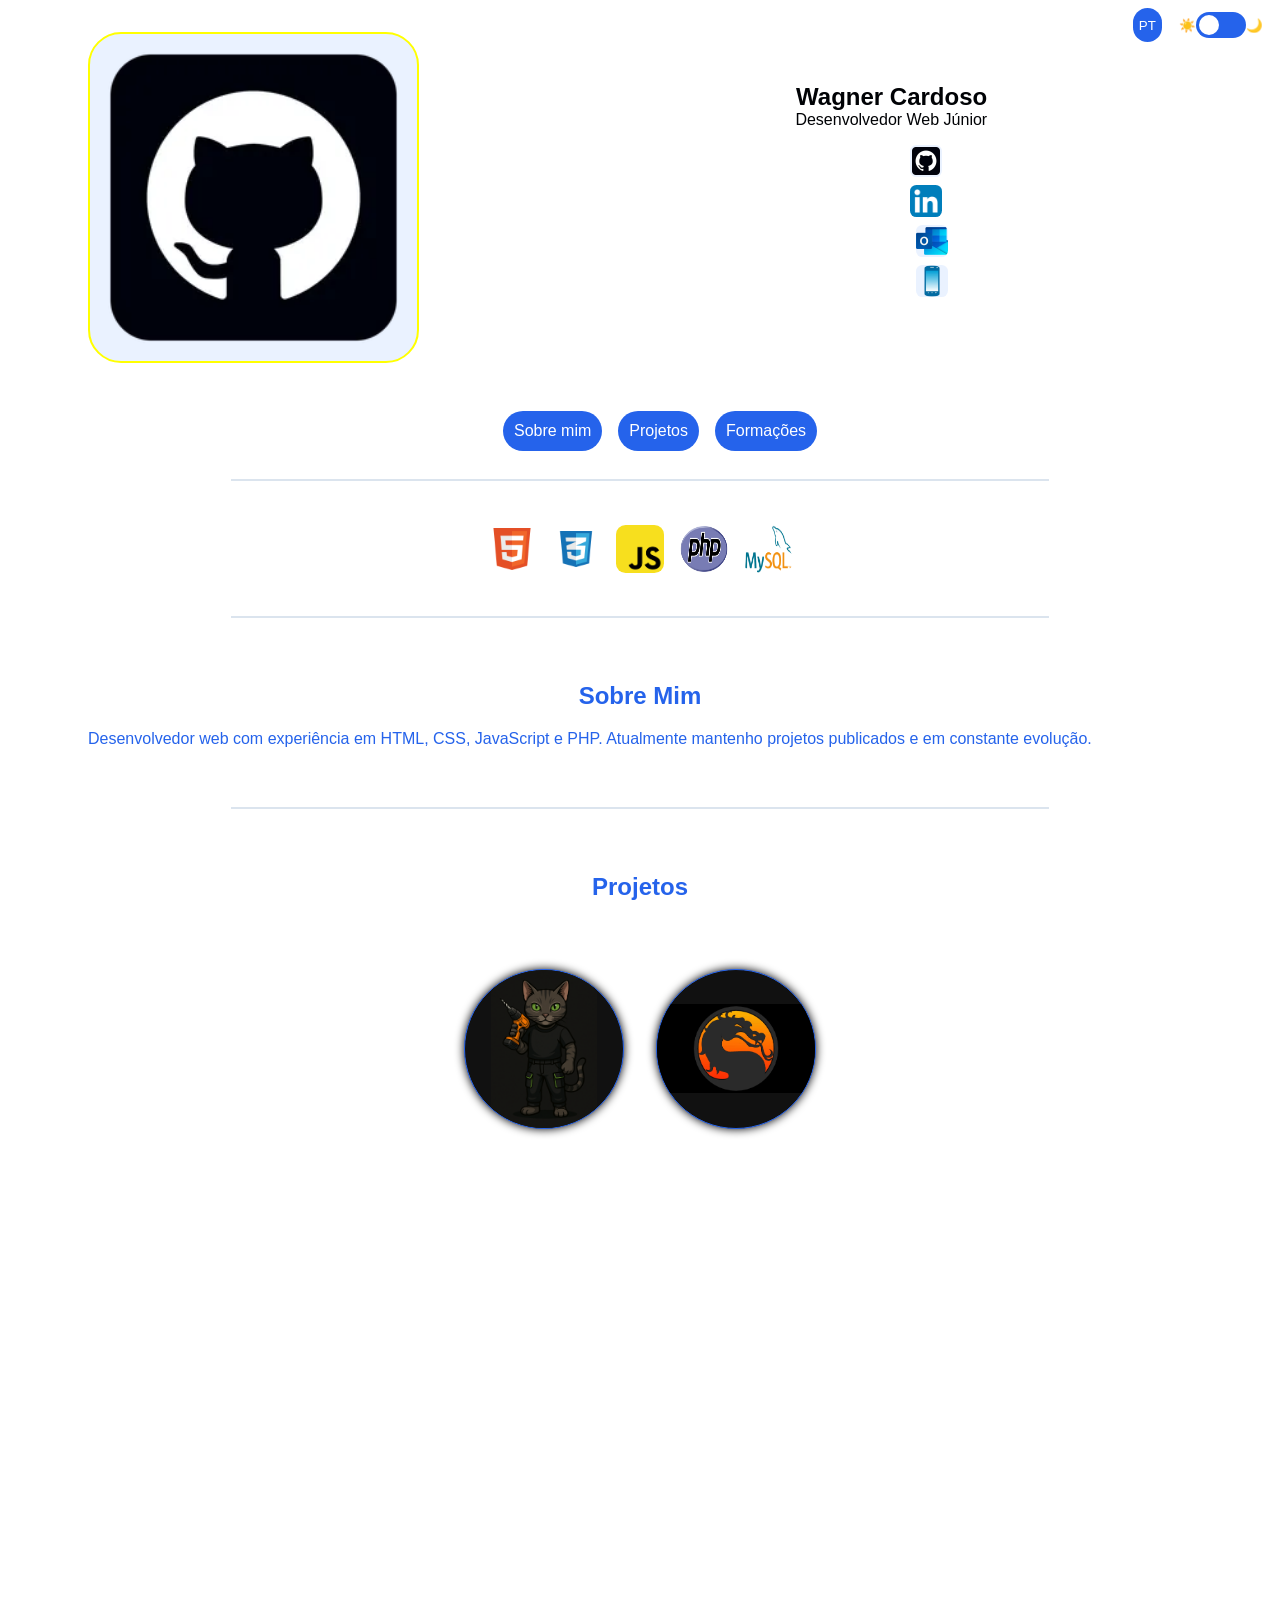
==== commit 1a694bff: "Portfólio: Inclusao de botoes dark mode e languages no responsivo." ====
--- a/portfolio.html
+++ b/portfolio.html
@@ -8,8 +8,8 @@
     </head>
     <body>        
             <div class="site-controls">
-                <button id="language-button" title="Mudar idioma">🌐 PT</button>
-                <button id="theme-button" title="Mudar iluminação">
+                <button id="language-button" class="language-button" title="Mudar idioma">PT</button>
+                <button id="theme-button" class="theme-button theme-desktop" title="Mudar iluminação">
                     <span>☀️</span>
                     <div class="theme-switch">
                         <div class="theme-ball"></div>
@@ -43,7 +43,7 @@
                         <li>
                             <div class="links-shrink">
                                 <a href="tel:+351932315890">
-                                    <img src="imagens/telefone.webp" title="+351 932 315 890" alt="Telefone">
+                                    <img src="imagens/telefone.png" title="+351 932 315 890" alt="Telefone">
                                 </a>
                             </div>
                         </li>
@@ -82,21 +82,31 @@
                             </li>
                             <li>
                                 <div class="links">
+                                    <a href="mailto:wagnerlc07@hotmail.com"></a>
                                     <img src="imagens/outlook.webp" title= "E-mail" alt="e-mail outlook">
                                     <span> wagnerlc07@hotmail.com</span>
                                 </div>
                             </li>
                             <li>
-                                <div class="links">
-                                    <img src="imagens/telefone.webp" title="Contato" alt="telefone de contato"> 
+                                <div class="links" id="gatmanImage">
+                                    <a href="tel:+351932315890"></a>
+                                    <img src="imagens/telefone.png" title="Contato" alt="telefone de contato"> 
                                     <span> +351 932 315 890</span>
                                 </div>
                             </li>
                         </ul>
-
                     </div>
                 </div>
             </section>
+            <!--Menu flutuante mobile-->
+            <div class="floating-settings">
+                <button id="settings-toggle" class="settings-toggle">⚙️</button>
+                <div id="settings-menu" class="settings-menu">
+                    <button id="language-button" class="language-button">PT</button>
+                    <button id="theme-button" class="theme-button theme-mobile">🌙</button>
+                </div>
+            </div>
+
             <nav class="menu-nav" id="menu-nav">
                 <ul>
                     <li><a href="#about" title="Sobre mim" class="about-title">Sobre mim</a></li>
--- a/portfolio.css
+++ b/portfolio.css
@@ -178,7 +178,9 @@
 /* ==========================
   CONTROLS
 ========================== */
-
+.floating-settings{
+  display: none;
+}
 .site-controls{
 
   position:fixed;
@@ -543,7 +545,7 @@
   display: flex;
   justify-content: center;
   gap: 16px;
-  margin-top: 16px;
+  margin: 4rem
 }
 
 #project-tech  img {
@@ -570,7 +572,7 @@
 
 .project-card img {
   width: 10rem;
-  height: 10rem;
+  height: auto;
   object-fit: contain;
   justify-content: space-between;
   display: flex;
@@ -580,7 +582,7 @@
   margin: 1rem;
   cursor: pointer;
   box-shadow: 0 0 10px var(--cor-borda-box);
-  
+  aspect-ratio: 1;
 }
 
 #project-gallery{
@@ -700,8 +702,69 @@
 
 /* MOBILE */
 @media (max-width: 768px) {
-
-/*Shrink*/ 
+/*---------- SETTINGS --------------*/
+.site-controls {
+  display: none;
+}
+
+.floating-settings{
+  border: solid red;
+  bottom: 10rem;
+  position: fixed;
+  right: 1.5rem;
+  display: flex;
+  flex-direction: column-reverse;
+  z-index: 1000;
+}
+.settings-toggle{
+  border: white;
+  background-color: #222;
+  border-radius: 50%;
+  aspect-ratio: 1;
+
+  width: 3rem;
+  opacity: 0.3;
+}
+
+.settings-menu{
+
+  display:flex;
+  flex-direction:column;
+  gap:.5rem;
+
+  margin-bottom:.5rem;
+
+  opacity:0;
+  transform:translateY(20px);
+
+  pointer-events:none;
+
+  transition:.9s;
+
+}
+
+.settings-menu.show{
+
+  opacity:1;
+  transform:translateY(-1rem);
+  gap: 1rem;
+  pointer-events:auto;
+
+}
+
+#language-button, #theme-button{
+  border: white;
+  background-color: #222;
+  color: white;
+  border-radius: 50%;
+  aspect-ratio: 1;
+  
+  justify-content: center;
+  opacity: 0.3;
+}
+
+
+/*--------- Shrink --------------*/ 
 #hero-shrink{
 
   position: fixed;
@@ -788,6 +851,11 @@
 .hero-links a span, .links span{
   display: none;
 }
+
+.hero:not(.shrink) .hero-links a:hover,
+.hero:not(.shrink) .links:hover {
+  width: 0;
+}
 /*Galeria*/
 
 #project-gallery {
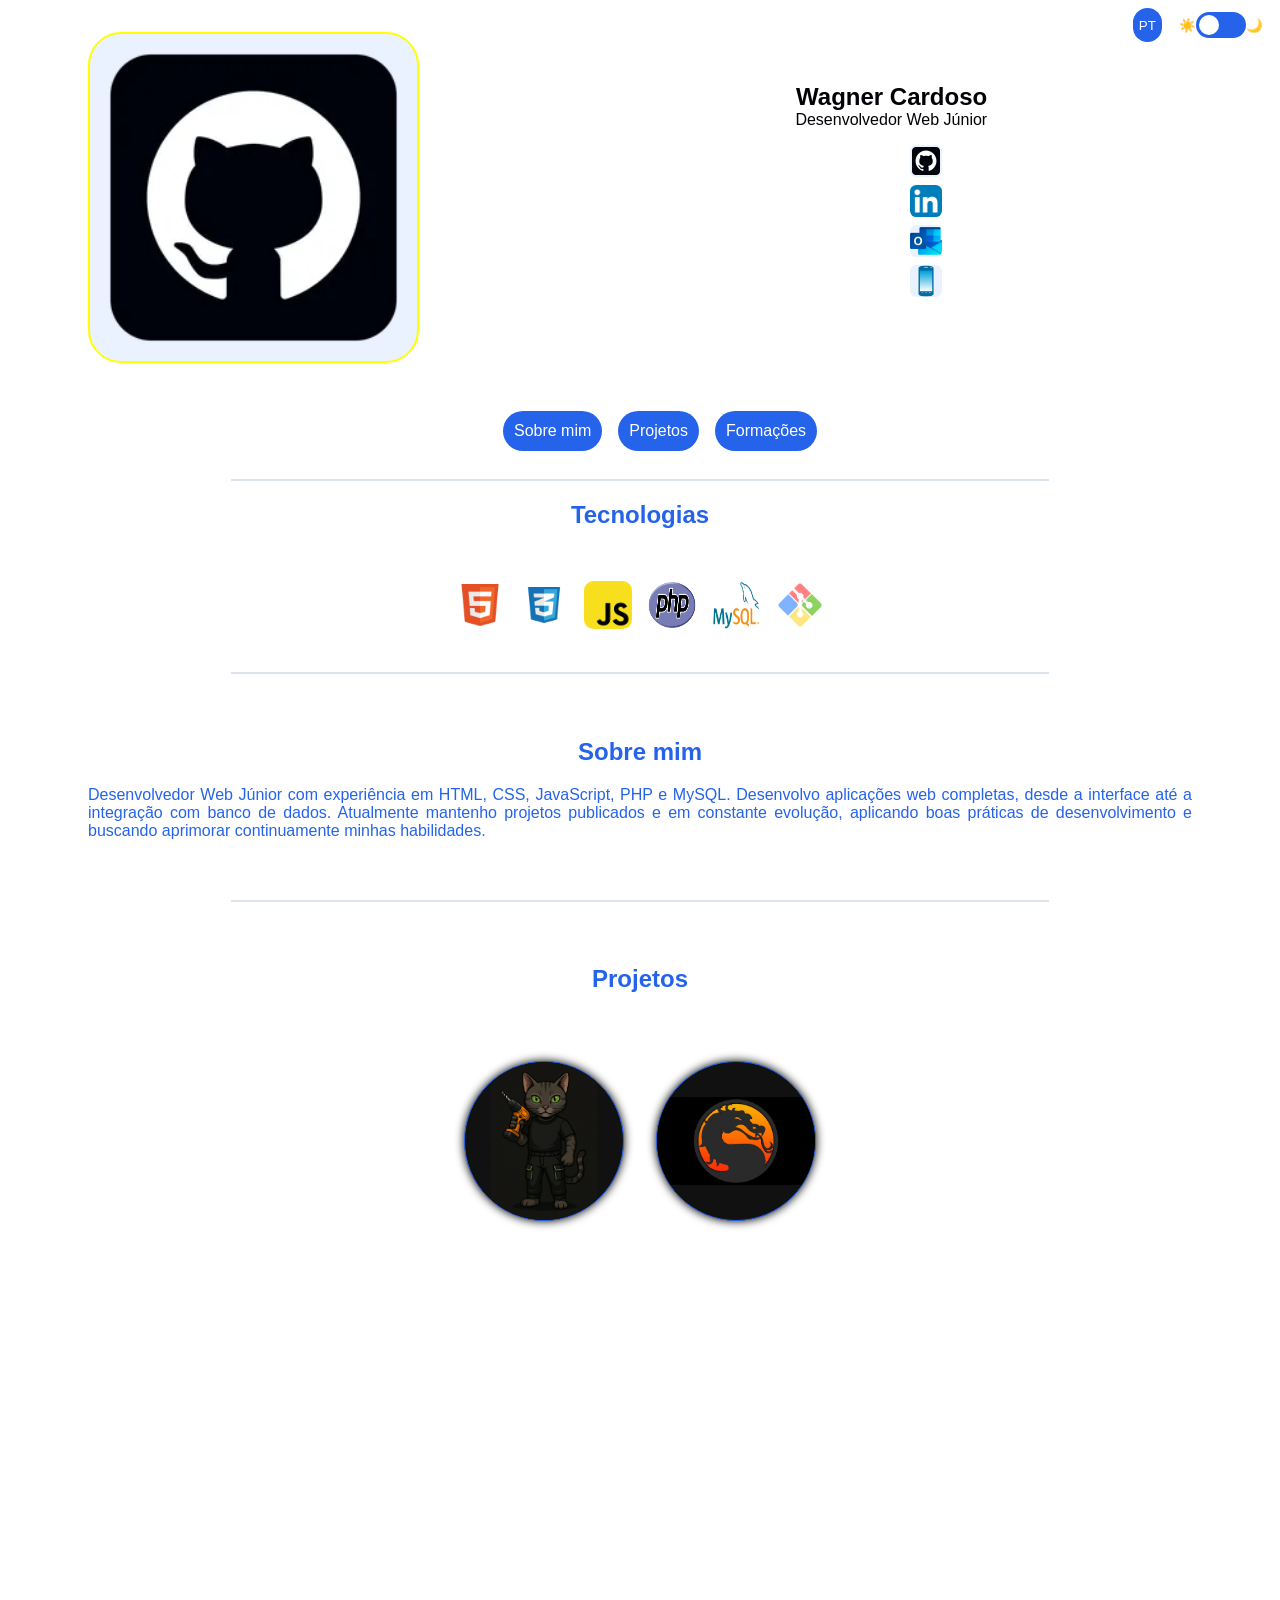
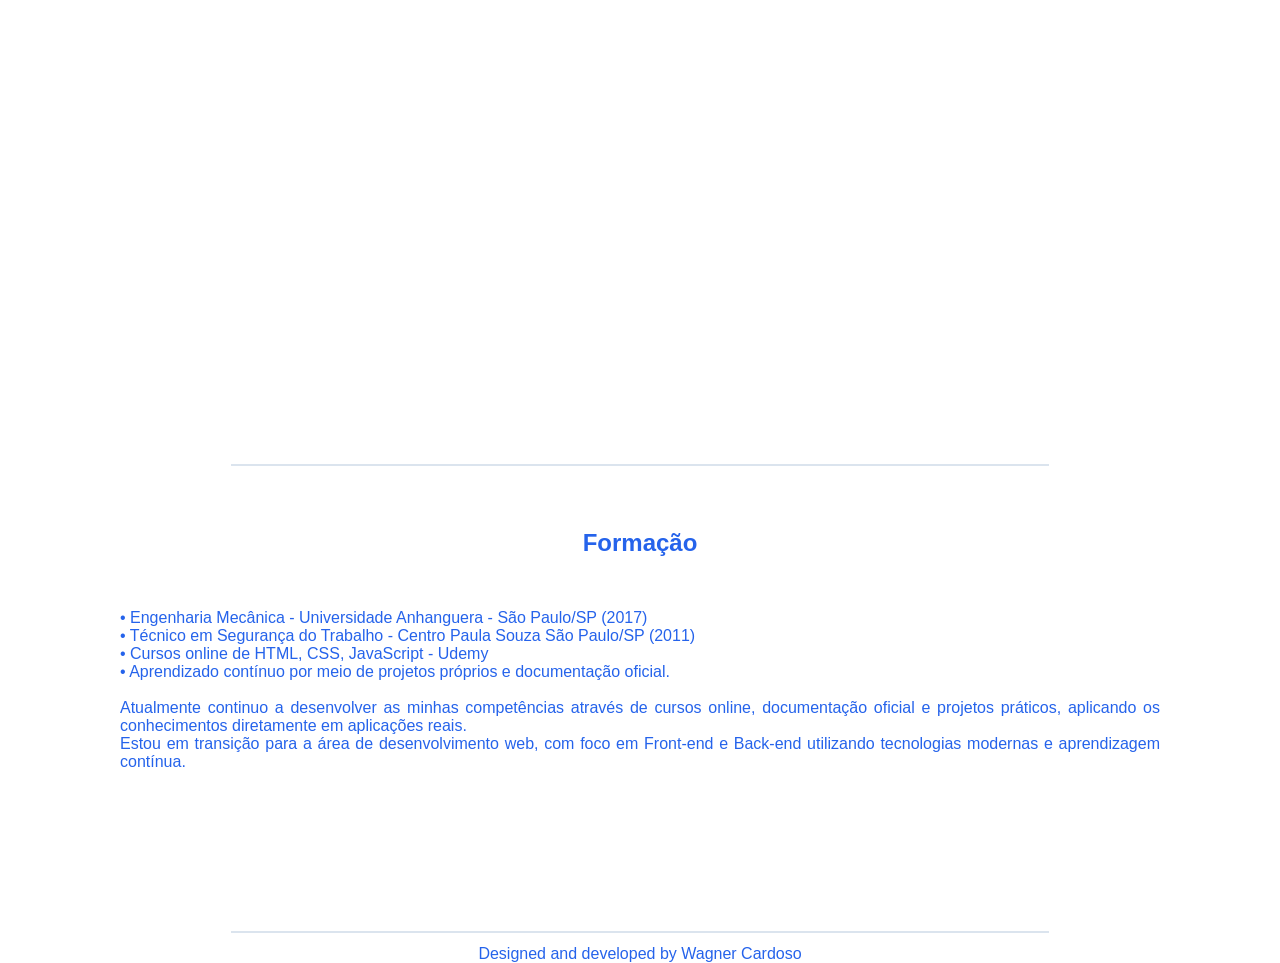
==== commit ec5decf4: "Portfólio: Incluído formaçoes e footer, site com language e dark mode funcionais" ====
--- a/portfolio.html
+++ b/portfolio.html
@@ -82,16 +82,18 @@
                             </li>
                             <li>
                                 <div class="links">
-                                    <a href="mailto:wagnerlc07@hotmail.com"></a>
-                                    <img src="imagens/outlook.webp" title= "E-mail" alt="e-mail outlook">
-                                    <span> wagnerlc07@hotmail.com</span>
+                                    <a href="mailto:wagnerlc07@hotmail.com">
+                                        <img src="imagens/outlook.webp" title= "E-mail" alt="e-mail outlook">
+                                        <span> wagnerlc07@hotmail.com</span>
+                                    </a>
                                 </div>
                             </li>
                             <li>
                                 <div class="links" id="gatmanImage">
-                                    <a href="tel:+351932315890"></a>
-                                    <img src="imagens/telefone.png" title="Contato" alt="telefone de contato"> 
-                                    <span> +351 932 315 890</span>
+                                    <a href="tel:+351932315890">
+                                        <img src="imagens/telefone.png" title="Contato" alt="telefone de contato"> 
+                                        <span> +351 932 315 890</span>
+                                    </a>
                                 </div>
                             </li>
                         </ul>
@@ -114,15 +116,21 @@
                     <li><a href="#formations" title="Formações"></a>Formações</li>
                 </ul>
             </nav>
+
             <div class="divider"></div>
+            
+            <h2 class="tech">Tecnologias</h2>
             <section class="tech">
                 <img src="imagens/html.webp" title= "HTML" alt="html">
                 <img src="imagens/css.webp" title= "CSS" alt="css">
                 <img src="imagens/js.webp" title= "JavaScript" alt="js">
                 <img src="imagens/php.webp" title= "PHP" alt="php">
                 <img src="imagens/mysql.png" title= "MySql" alt="php">
+                <img src="imagens/git.png" title= "Git" alt="git">
             </section>
+            
             <div class="divider"></div>
+            
             <section class="about" id="about">
                 <h2 id="about-h2">Sobre Mim</h2>
                 <p id="about-p">
@@ -131,7 +139,9 @@
                     projetos publicados e em constante evolução.
                 </p>
             </section>
+
             <div class="divider"></div>
+            
             <section id="projects" class="projects">
 
                 <h2 id="projects-h2">Projetos</h2>
@@ -150,25 +160,34 @@
 
                 </section>
                 <section class="project-details">
-
                     <h3 id="project-title" class="project-part"></h3>
                     <div id="project-gallery" class="project-part">
                         <img id="gallery-preview">
-                        <div id="gallery-preview-text" class="gallery-part"></div>
+                        <div class="gallery-title-text">
+                            <h4 id="gallery-preview-title" class="gallery-part"></h4>
+                            <p id="gallery-preview-text" class="gallery-part"></p>
+                        </div>
                     </div>
                     <div id="gallery-thumbs" class="project-part"></div>
+                    <h4 id="tech-title" class="project-part"></h4>
                     <div id="project-tech" class="project-part"></div>
                     <div class="project-links project-part" >
                         <a id="project-site" target="_blank">Ver Site</a>
                         <a id="project-github" target="_blank">GitHub</a>
                     </div>
-
                 </section>
             </section>
-        <div class="divider"></div>
+            
+            <div class="divider"></div>
 
+            <section id="formations" class="formations">
+                <h2 id="formation-h2"></h2>
+                <div id="formation-text"></div>
+            </section>
+            
+            <div class="divider"></div>
         </main>
-        
     </body>
+    <footer>Designed and developed by Wagner Cardoso</footer>
     <script src="portfolio.js"></script>
 </html>
--- a/portfolio.css
+++ b/portfolio.css
@@ -26,6 +26,9 @@
   --cor-sucesso: #3ab826;
   --cor-erro: #dc3545;
   --cor-aviso: #eab308;
+
+  --cor-white-black: white;
+  --cor-black-white: black;
 
 /* ==========================
     Layout
@@ -100,6 +103,11 @@
   --transition: .3s ease;
   --transition-slow: .5s ease;
 
+  /* ==========================
+    Opacidade
+========================== */
+
+  --opacidade-button: 0.3;
 }
 
 body.dark {
@@ -123,8 +131,10 @@
   --cor-sucesso: #3ab826;
   --cor-erro: #dc3545;
   --cor-aviso: #eab308;
-
-
+  --cor-white-black: black;
+  --cor-black-white: white;
+  
+  --opacidade-button: 1;
 }
 /* ==========================
    BODY / LAYOUT
@@ -610,6 +620,10 @@
   box-shadow: 0 0 10px var(--cor-borda-box);
 
 
+}
+.gallery-title-text{
+  display: flex;
+  flex-direction: column;
 }
 
 #gallery-preview-text{
@@ -640,6 +654,11 @@
   text-align: center;
   width: 40%;
 }
+h4 {
+  font-size: var(--font-subtitle);
+  display: flex;
+  justify-content: center;
+}
 .fade {
   opacity: 0 !important;
 
@@ -691,15 +710,32 @@
   opacity: 0;
   transform: translateY(20px);
 }
-
+#tech-title {
+  justify-content: center;
+  display: flex;
+  margin-top: 2rem;
+}
 .project-part.show {
   opacity: 1;
   transform: translateY(0);
   transition:
-      opacity .6s ease,
-      transform .6s ease;
-}
-
+    opacity .6s ease,
+    transform .6s ease;
+}
+.formations{
+  margin-bottom: 6rem;
+}
+
+#formation-text{
+  justify-content: center;
+  display: flex;
+  padding: 2rem;
+}
+
+footer{
+  justify-content: center;
+  display: flex;
+}
 /* MOBILE */
 @media (max-width: 768px) {
 /*---------- SETTINGS --------------*/
@@ -708,7 +744,6 @@
 }
 
 .floating-settings{
-  border: solid red;
   bottom: 10rem;
   position: fixed;
   right: 1.5rem;
@@ -716,14 +751,16 @@
   flex-direction: column-reverse;
   z-index: 1000;
 }
-.settings-toggle{
+
+.settings-toggle, #language-button, #theme-button{
   border: white;
-  background-color: #222;
+  background-color: var(--cor-black-white);
   border-radius: 50%;
   aspect-ratio: 1;
-
+  color: var(--cor-white-black);
+  justify-content: center;
   width: 3rem;
-  opacity: 0.3;
+  opacity: 0.2;
 }
 
 .settings-menu{
@@ -752,16 +789,7 @@
 
 }
 
-#language-button, #theme-button{
-  border: white;
-  background-color: #222;
-  color: white;
-  border-radius: 50%;
-  aspect-ratio: 1;
-  
-  justify-content: center;
-  opacity: 0.3;
-}
+
 
 
 /*--------- Shrink --------------*/ 
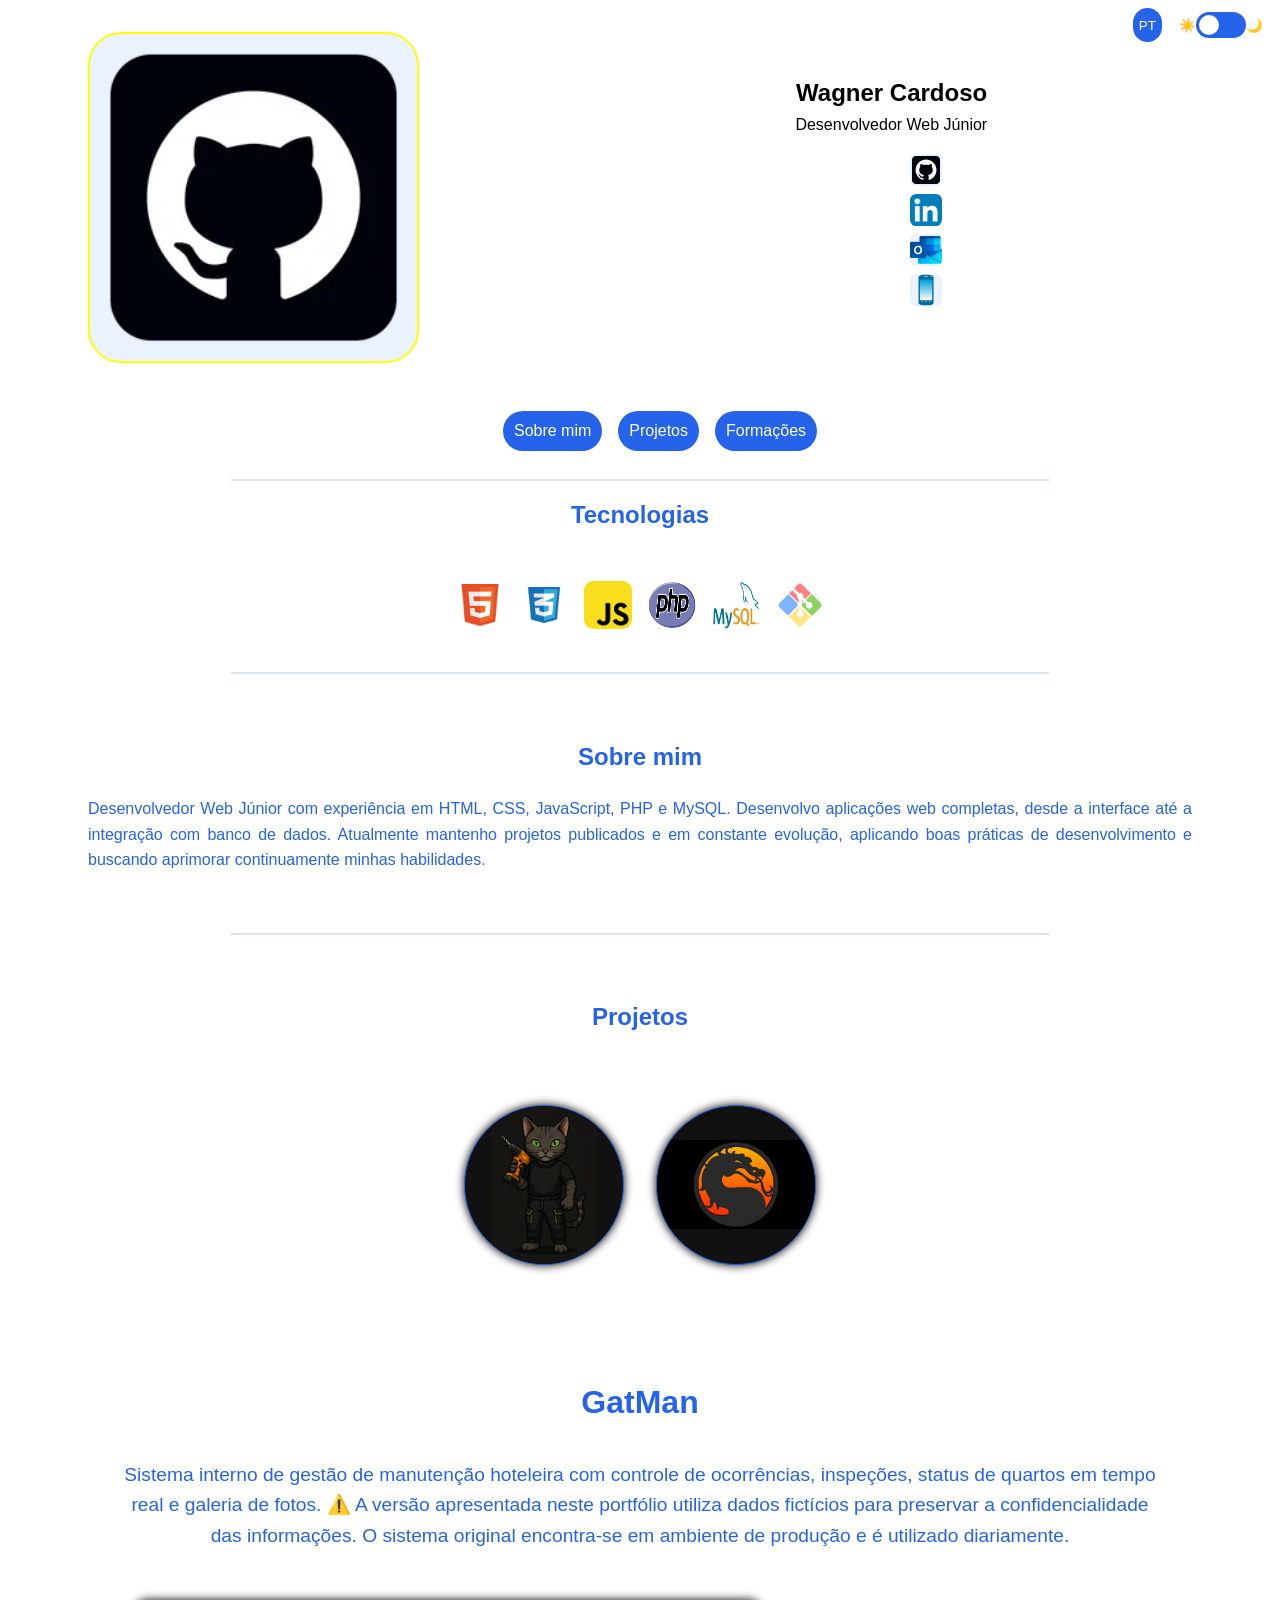
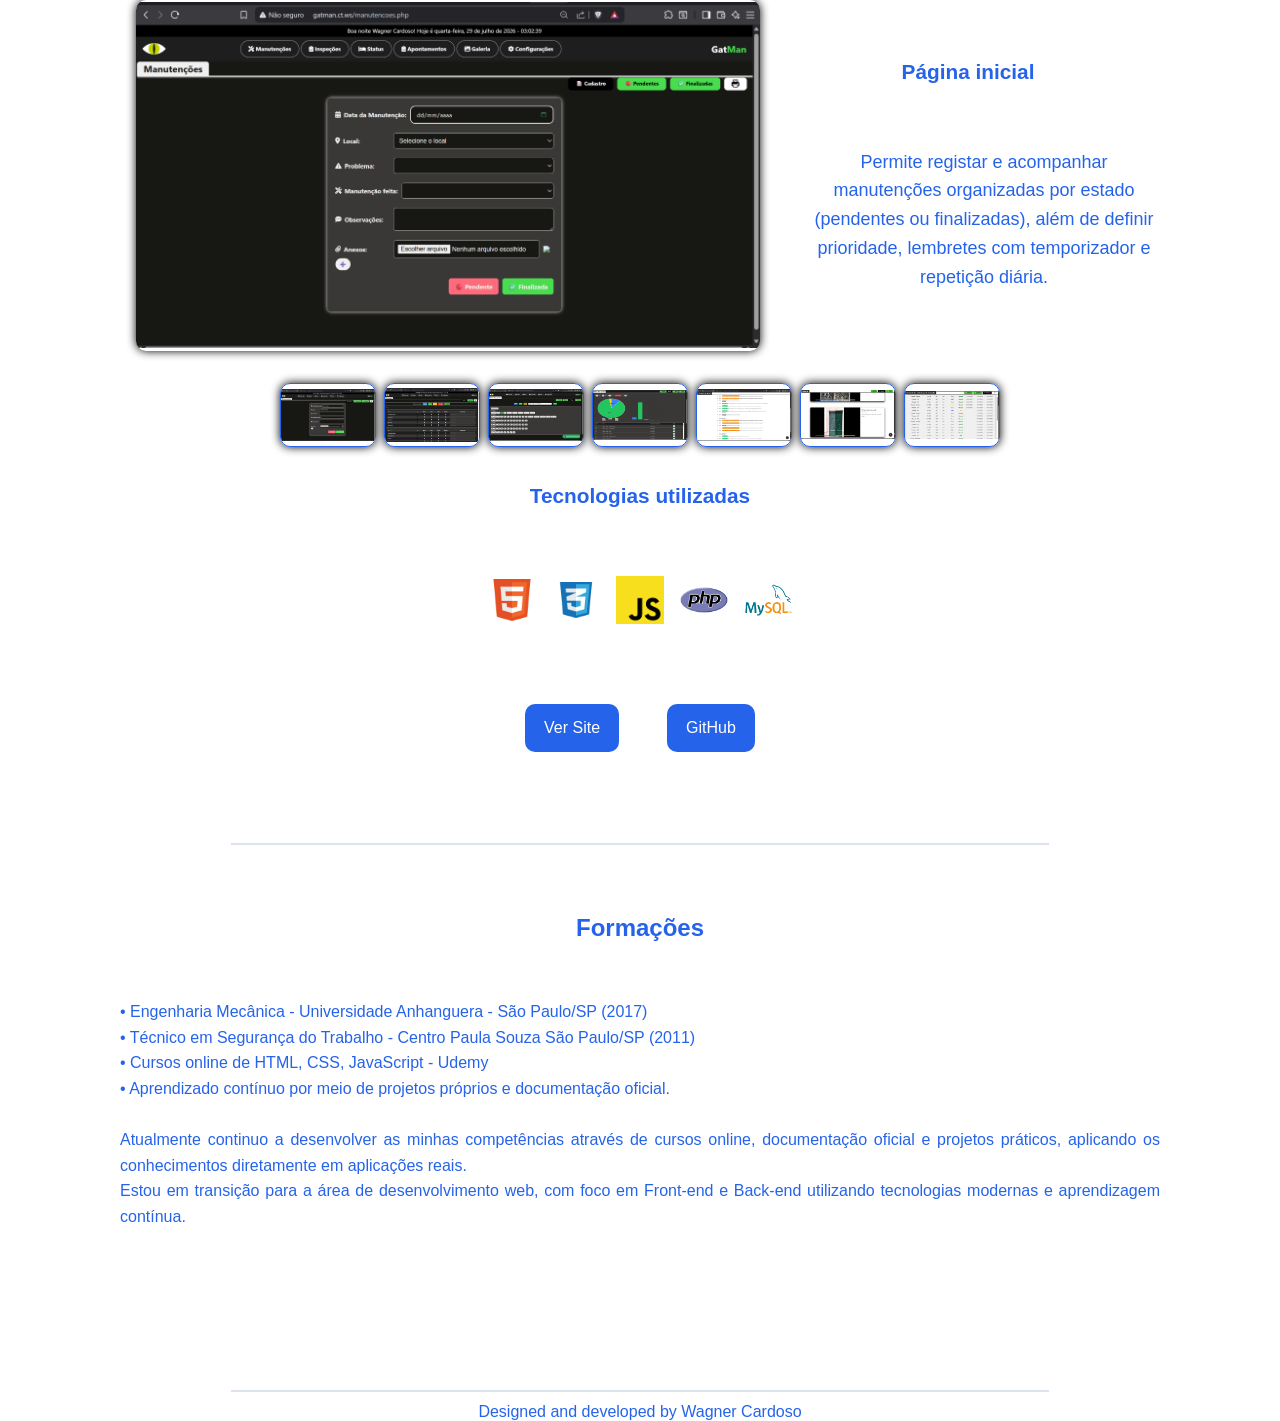
==== commit 49522ff3: "Portfólio: Projeto pronto faltando apenas foto principal" ====
--- a/portfolio.html
+++ b/portfolio.html
@@ -53,10 +53,9 @@
                     <ul>
                         <li><a href="#about" title="Sobre mim" class="about-title">Sobre mim</a></li>
                         <li><a href="#projects" title="Projetos" class="project-title">Projetos</a></li>
-                        <li><a href="#formations" title="Formações"></a>Formações</li>
+                        <li><a href="#formations" title="Formações">Formações</a></li>
                     </ul>
                 </nav>
-
             </div>
         </header>
         <main>
@@ -113,7 +112,7 @@
                 <ul>
                     <li><a href="#about" title="Sobre mim" class="about-title">Sobre mim</a></li>
                     <li><a href="#projects" title="Projetos" class="project-title">Projetos</a></li>
-                    <li><a href="#formations" title="Formações"></a>Formações</li>
+                    <li><a href="#formations" title="Formações">Formações</a></li>
                 </ul>
             </nav>
 
@@ -161,6 +160,7 @@
                 </section>
                 <section class="project-details">
                     <h3 id="project-title" class="project-part"></h3>
+                    <div id="project-description" class="project-description"></div>
                     <div id="project-gallery" class="project-part">
                         <img id="gallery-preview">
                         <div class="gallery-title-text">
--- a/portfolio.css
+++ b/portfolio.css
@@ -524,6 +524,7 @@
   text-align: justify;
   padding-block: var(--section-spacing);
   opacity:0;
+  line-height: var(--line-height);
 
   transform:translateY(30px);
   transition:.6s ease;
@@ -542,13 +543,15 @@
   max-width: 600px;
   height: auto;
   display: block;
-  
+  white-space: pre-line;
 }
 
 #project-description {
   margin-top: 16px;
   text-align: center;
   font-size: 1.2rem;
+  margin-bottom: 2rem;
+
 }
 
 #project-tech {
@@ -710,11 +713,13 @@
   opacity: 0;
   transform: translateY(20px);
 }
+
 #tech-title {
   justify-content: center;
   display: flex;
   margin-top: 2rem;
 }
+
 .project-part.show {
   opacity: 1;
   transform: translateY(0);
@@ -722,6 +727,7 @@
     opacity .6s ease,
     transform .6s ease;
 }
+
 .formations{
   margin-bottom: 6rem;
 }
@@ -736,6 +742,7 @@
   justify-content: center;
   display: flex;
 }
+
 /* MOBILE */
 @media (max-width: 768px) {
 /*---------- SETTINGS --------------*/
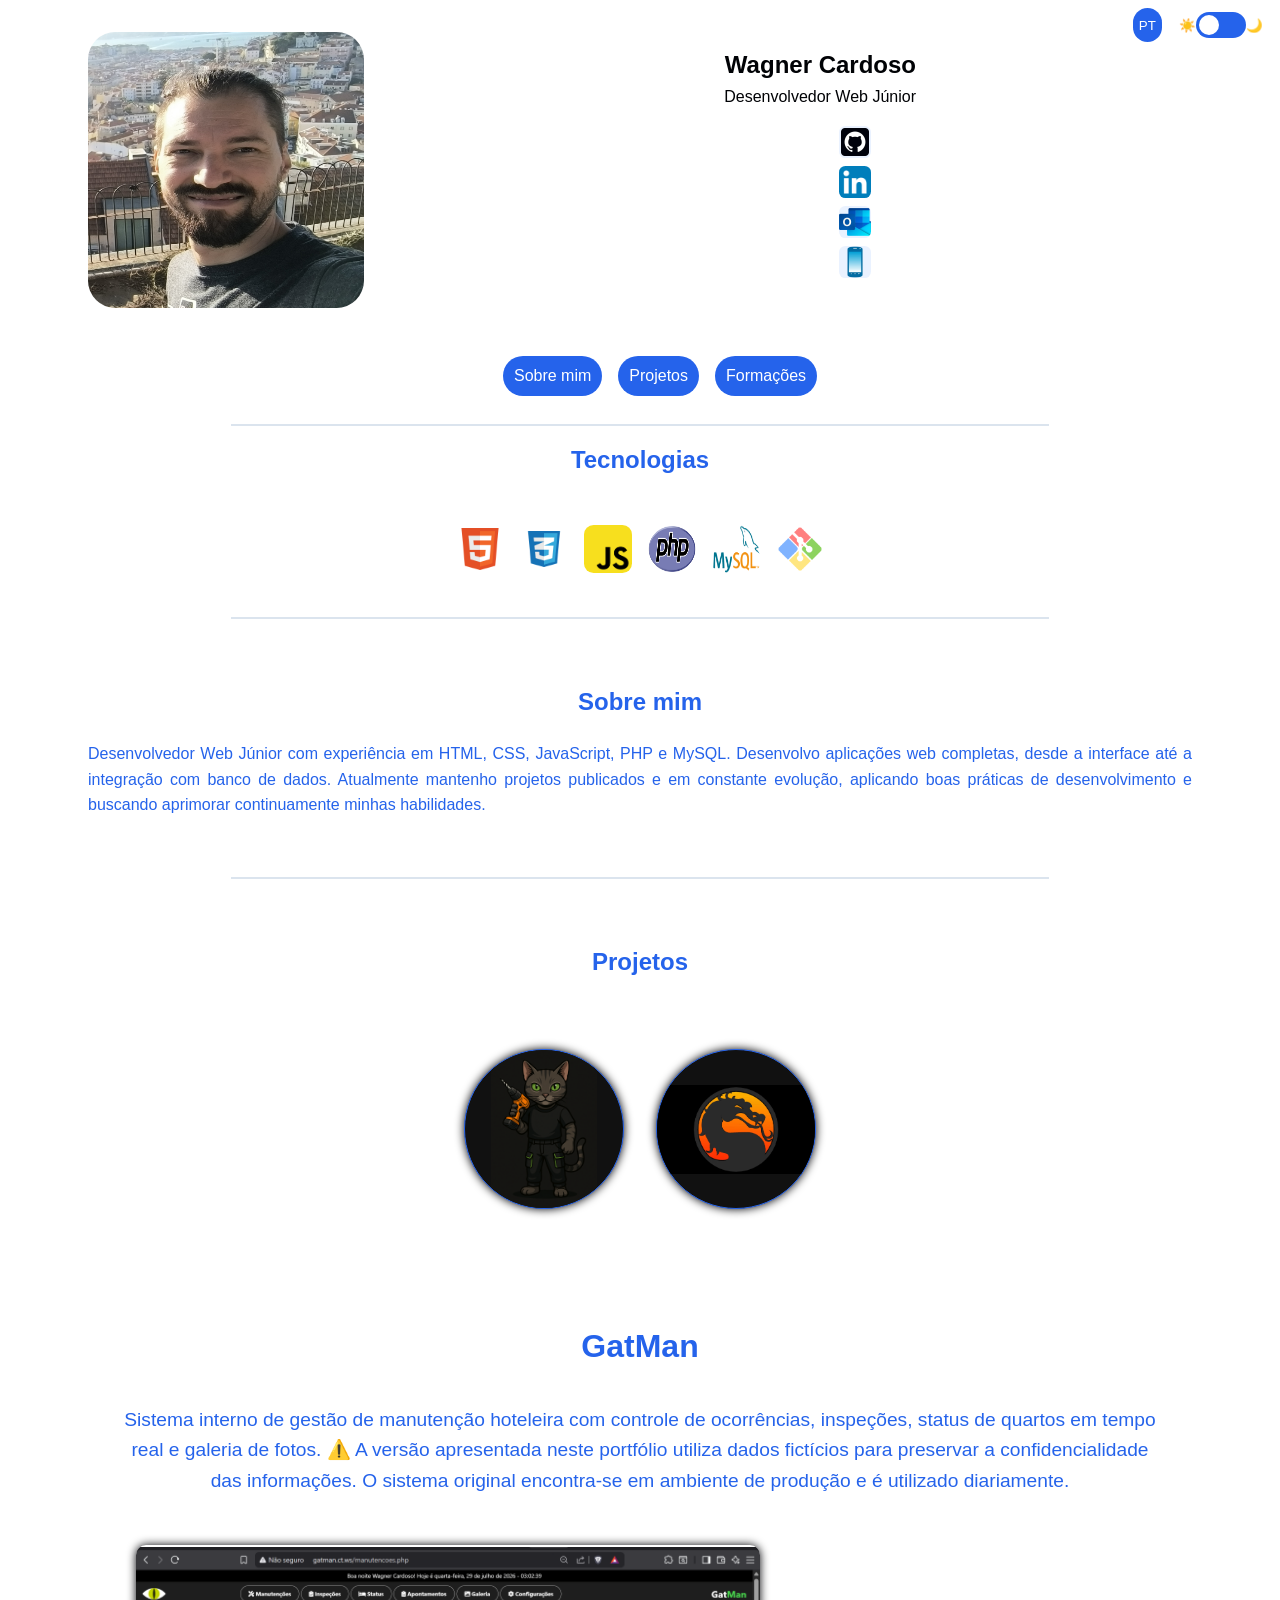
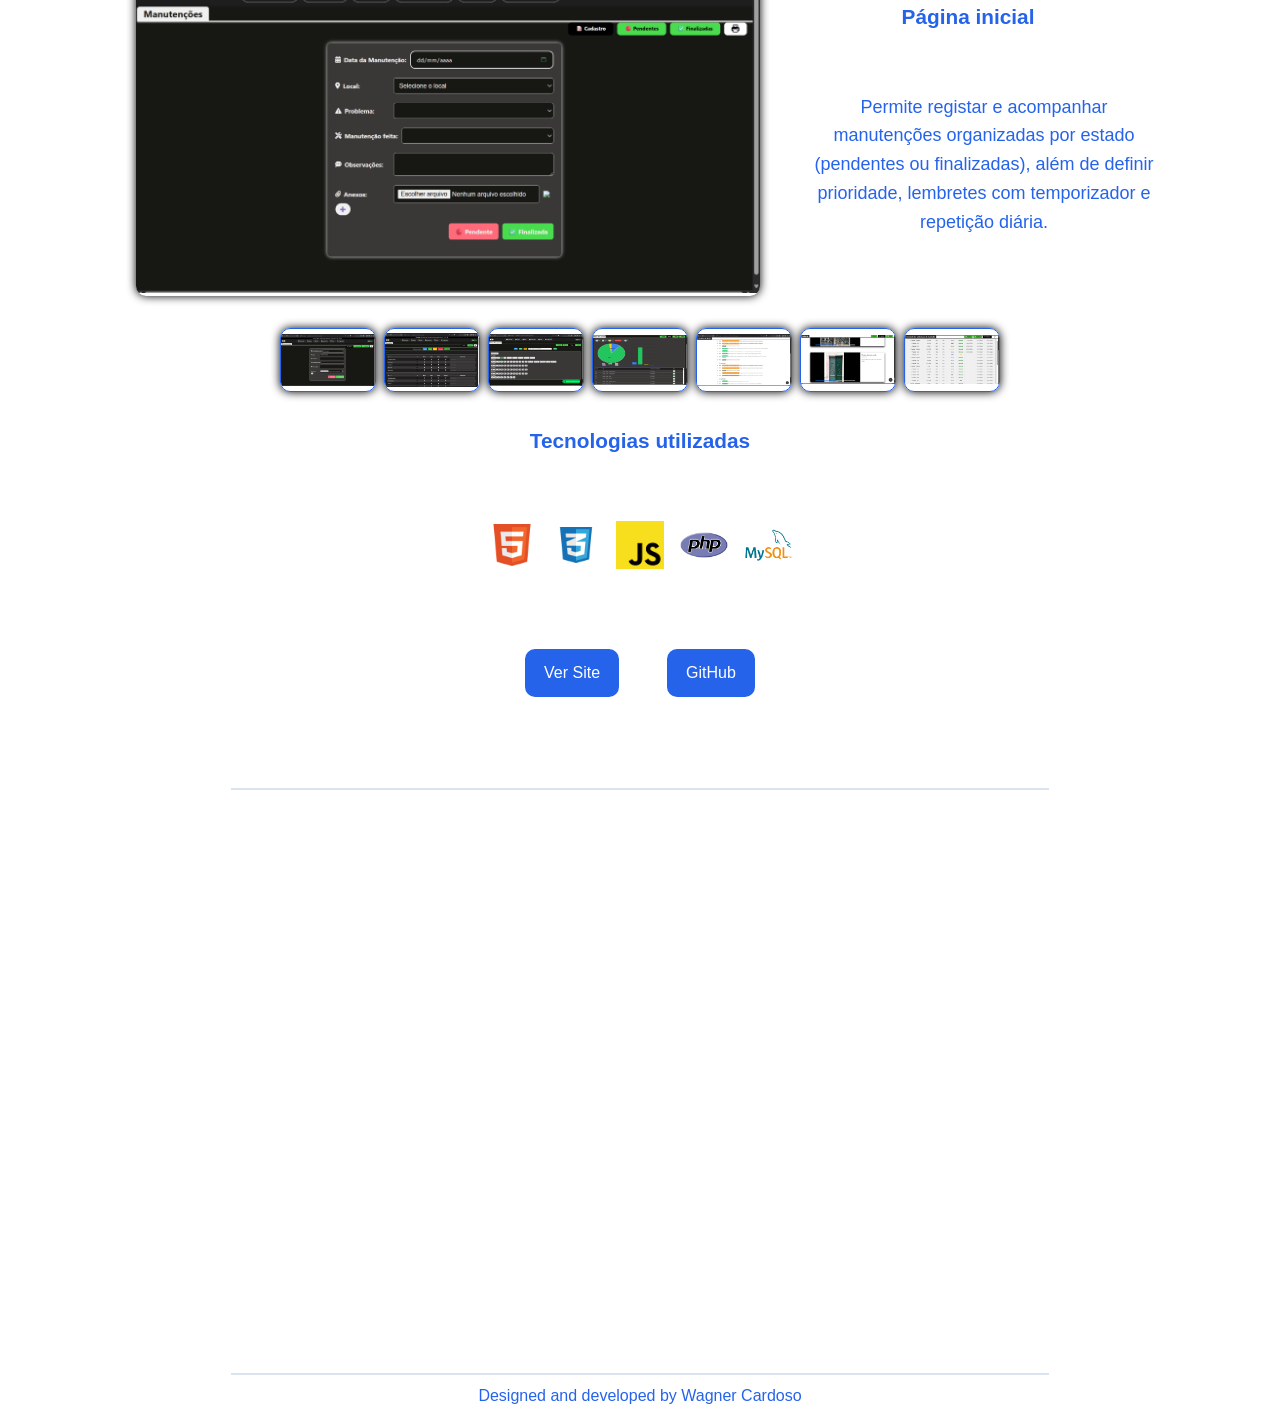
==== commit b2c75fc8: "Portfólio: Foto incluída." ====
--- a/portfolio.html
+++ b/portfolio.html
@@ -60,7 +60,7 @@
         </header>
         <main>
             <section class="hero" id="hero">
-                <img src="imagens/github.png" id="hero-image" alt="Wagner foto">
+                <img src="imagens/wagner-portfolio.jpg" id="hero-image" alt="Wagner foto">
 
                 <div class="hero-feats">
                     <h1>Wagner Cardoso</h1>
--- a/portfolio.css
+++ b/portfolio.css
@@ -271,7 +271,6 @@
   display: flex;
   align-items: center;
   justify-content: flex-start;
-  gap: var(--gap-md);
   background-color: var(--cor-fundo);
   width: 100%;
   max-width: 100%;
@@ -283,8 +282,7 @@
   
 }
 #hero-image{
-  border: solid 2px yellow;
-  width: 30%;
+  width: 25%;
   aspect-ratio: 1;
   border-radius: 10%;
   background-color: var(--cor-fundo-soft);
